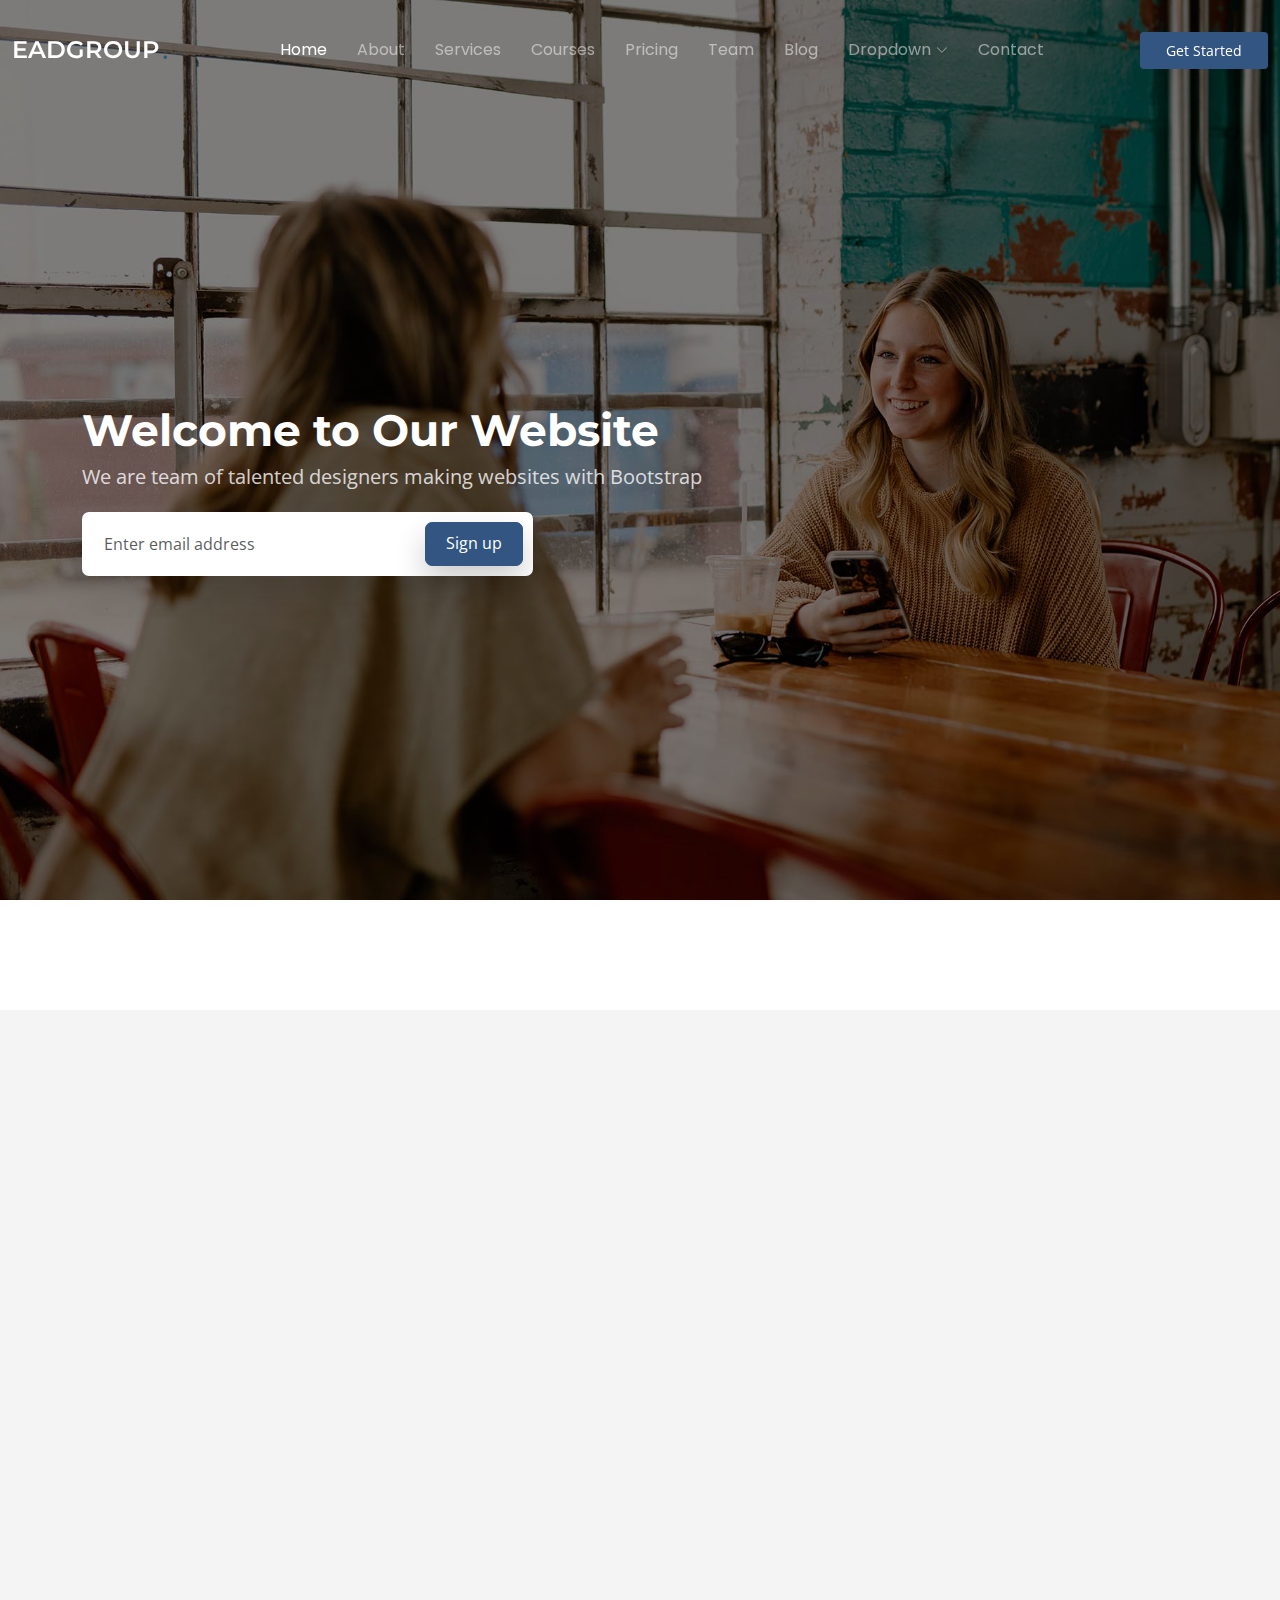
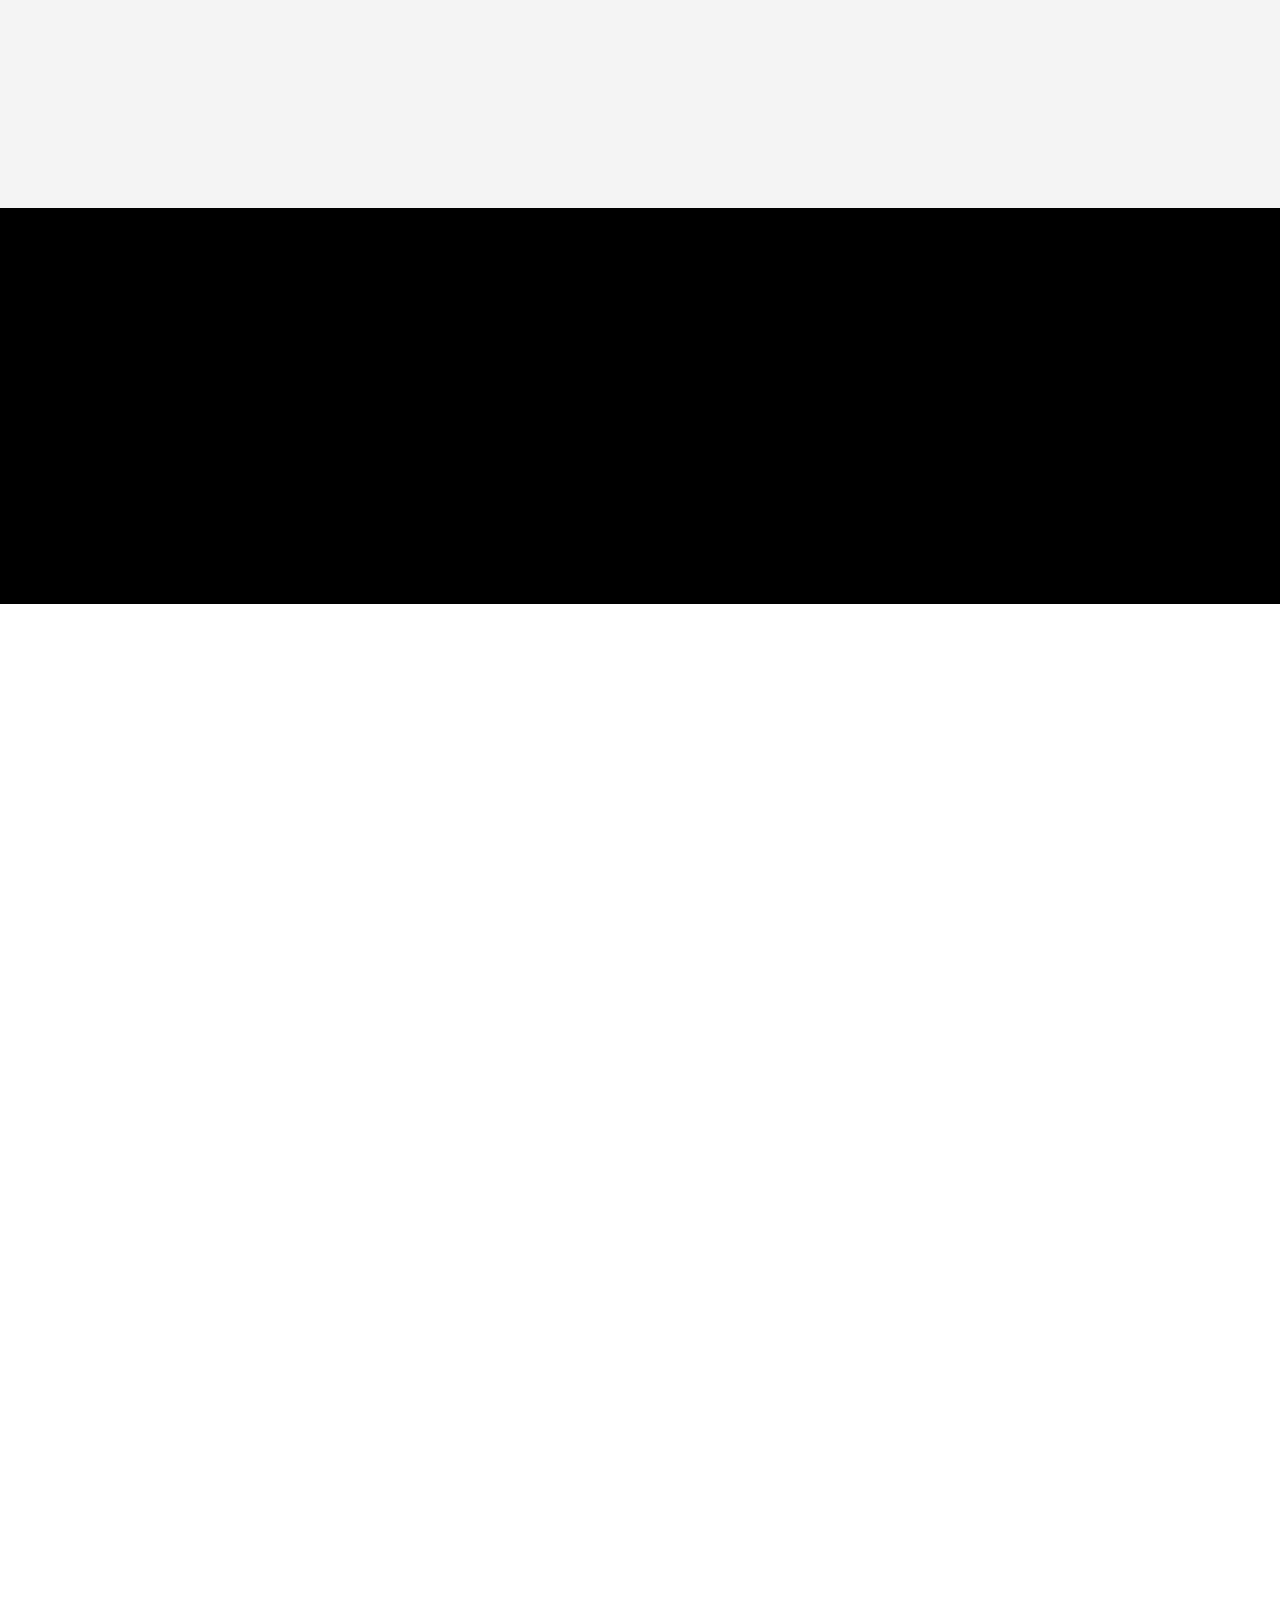
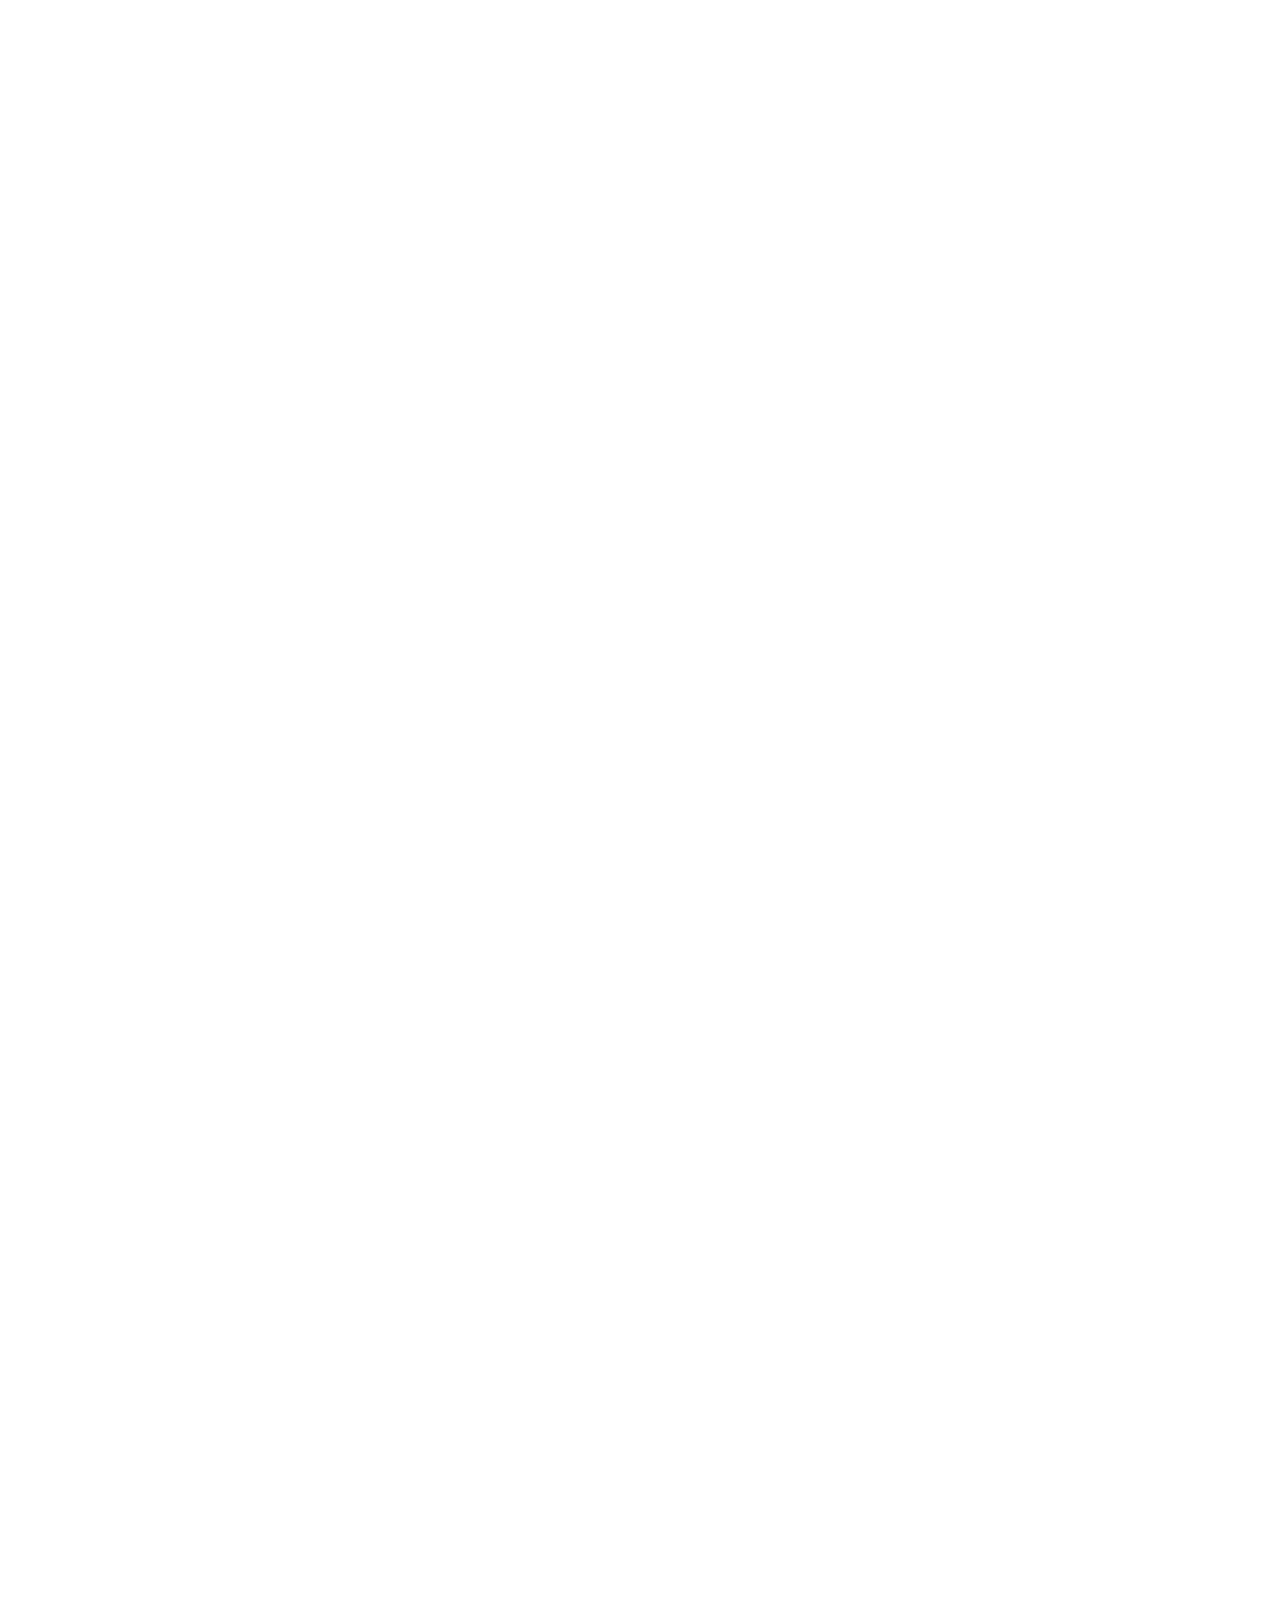
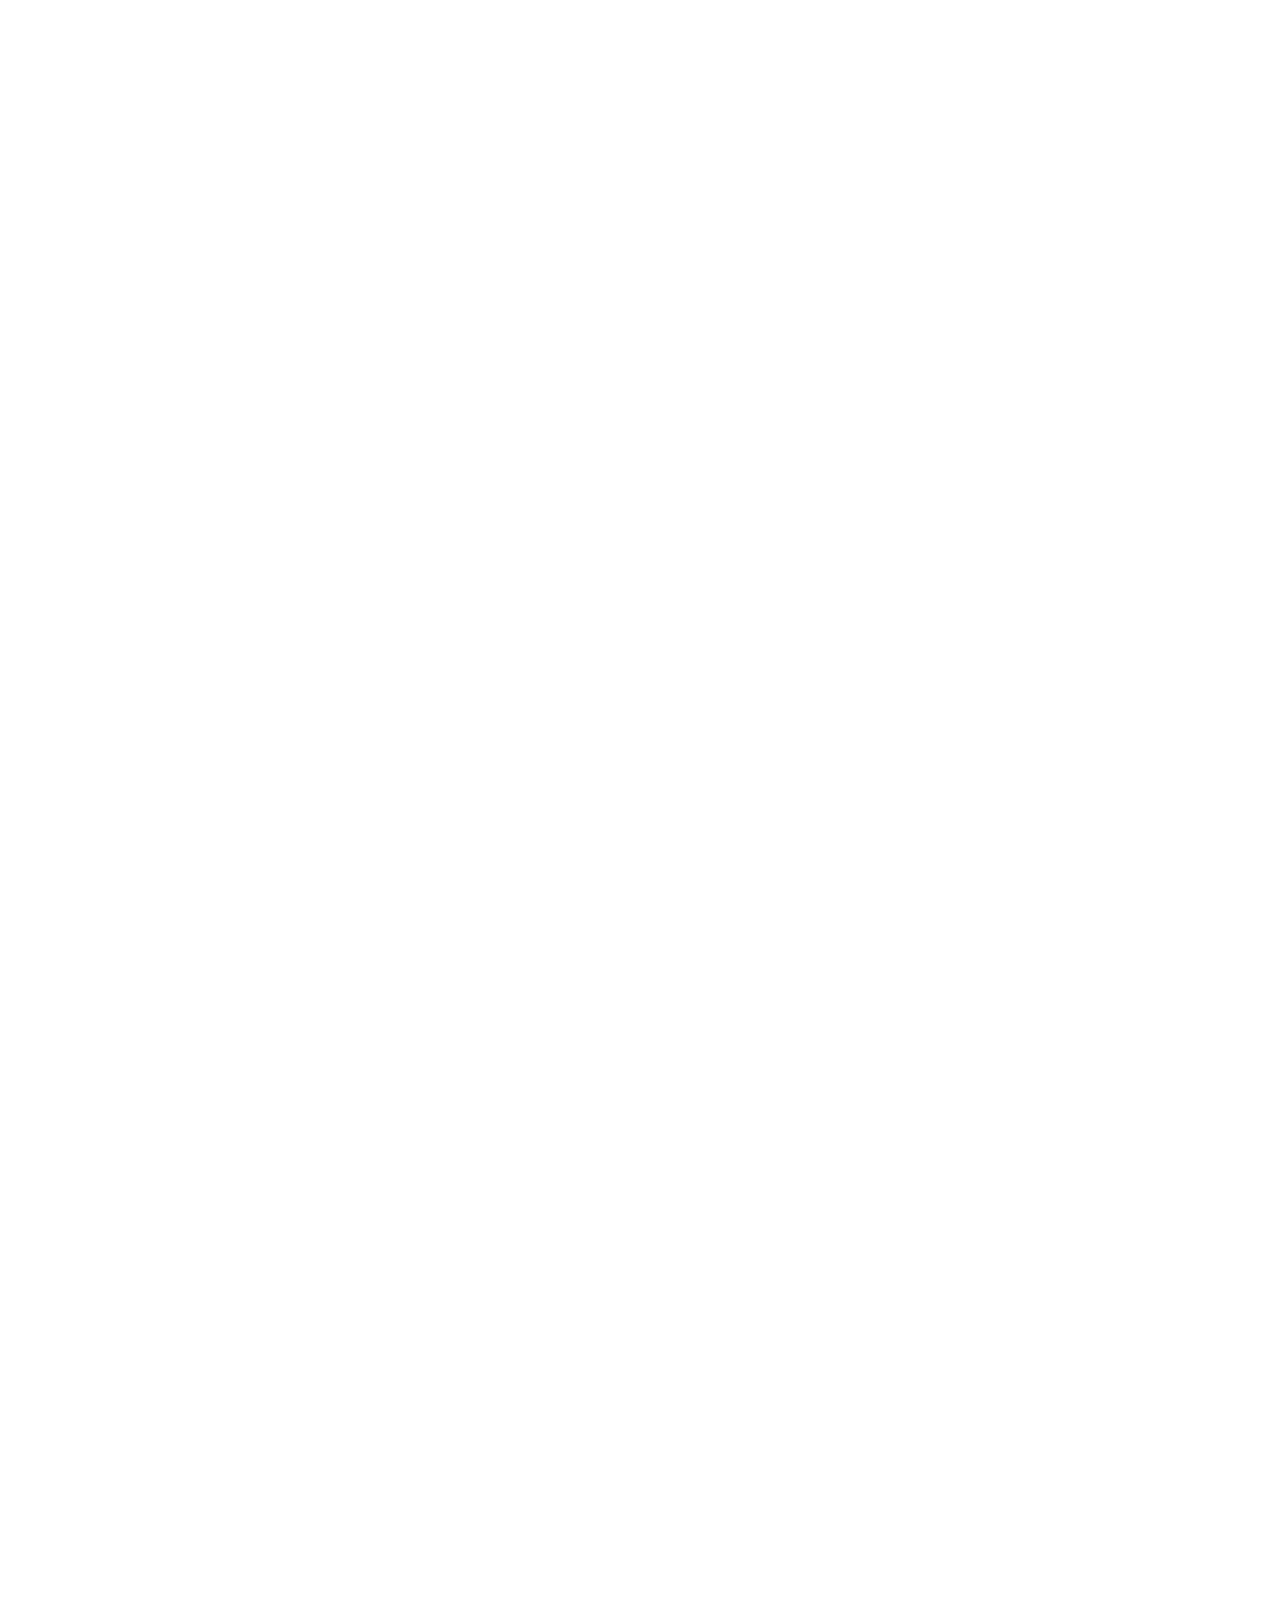
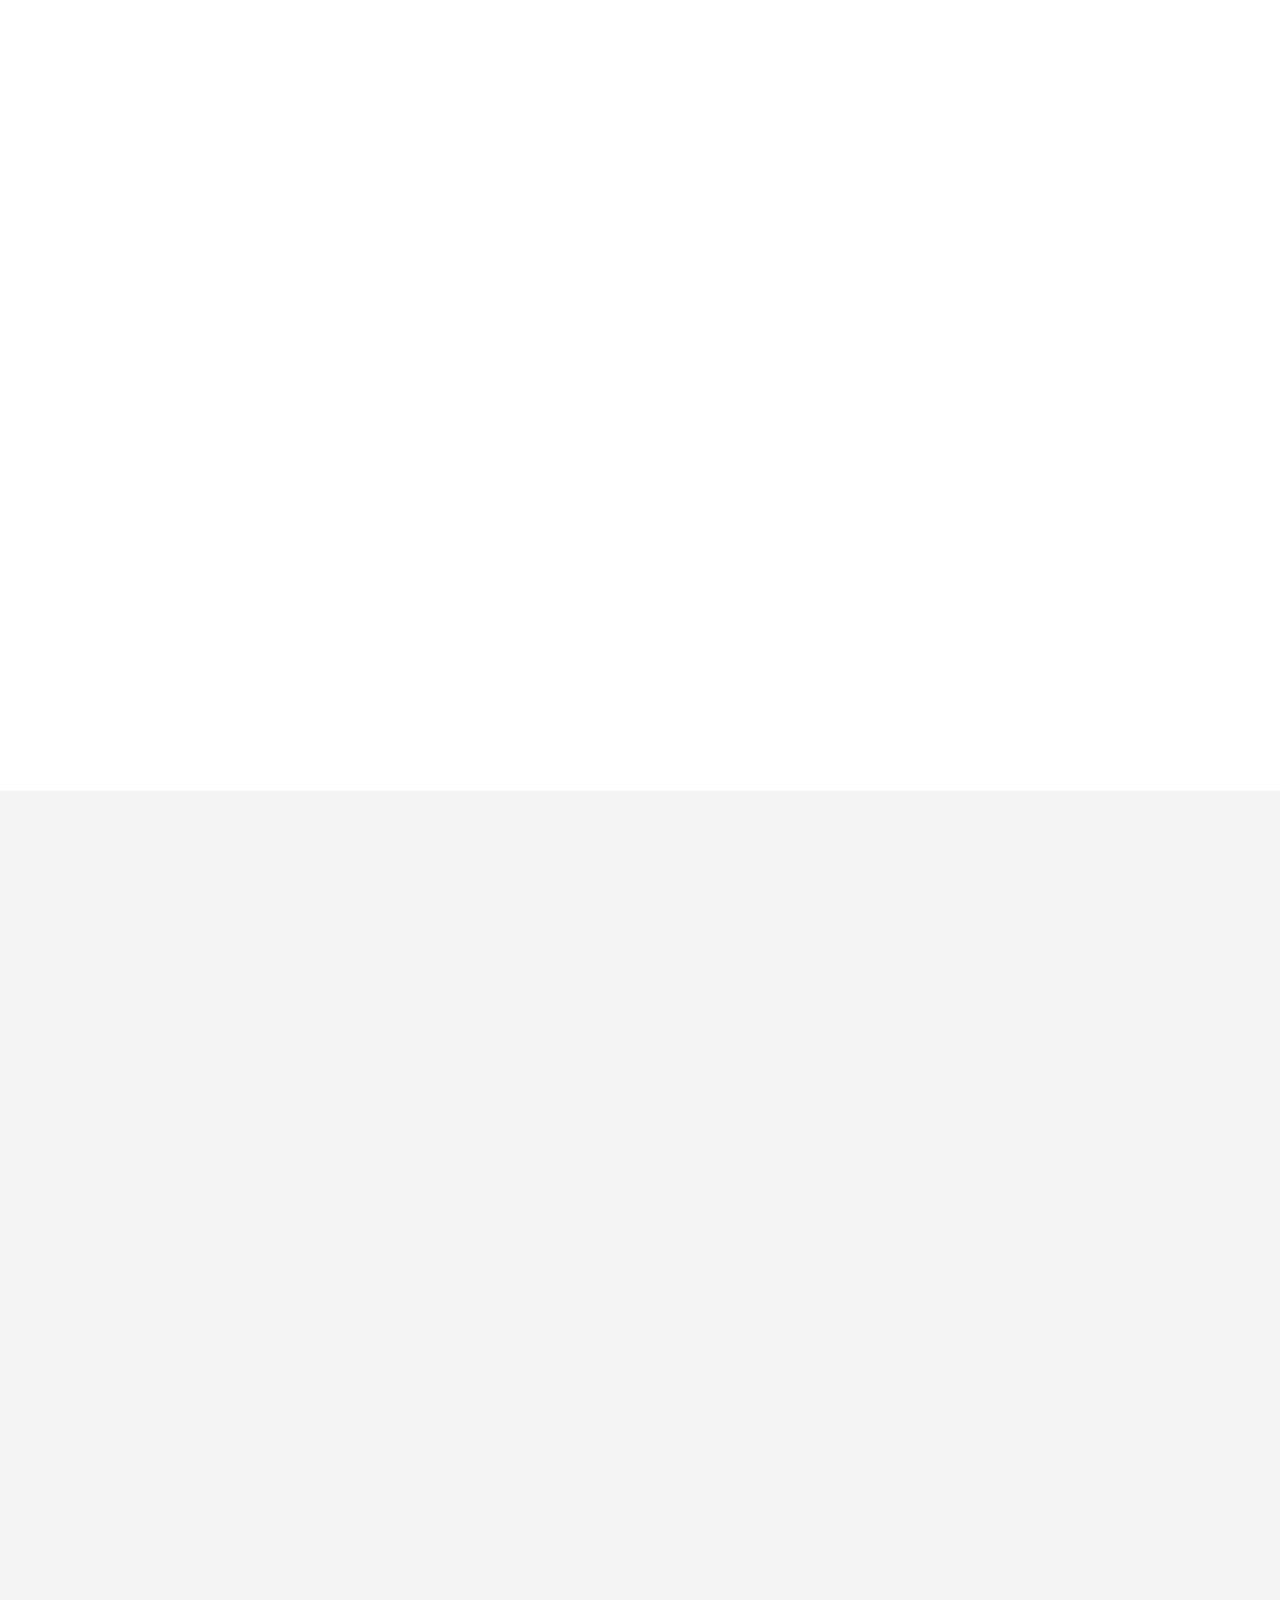
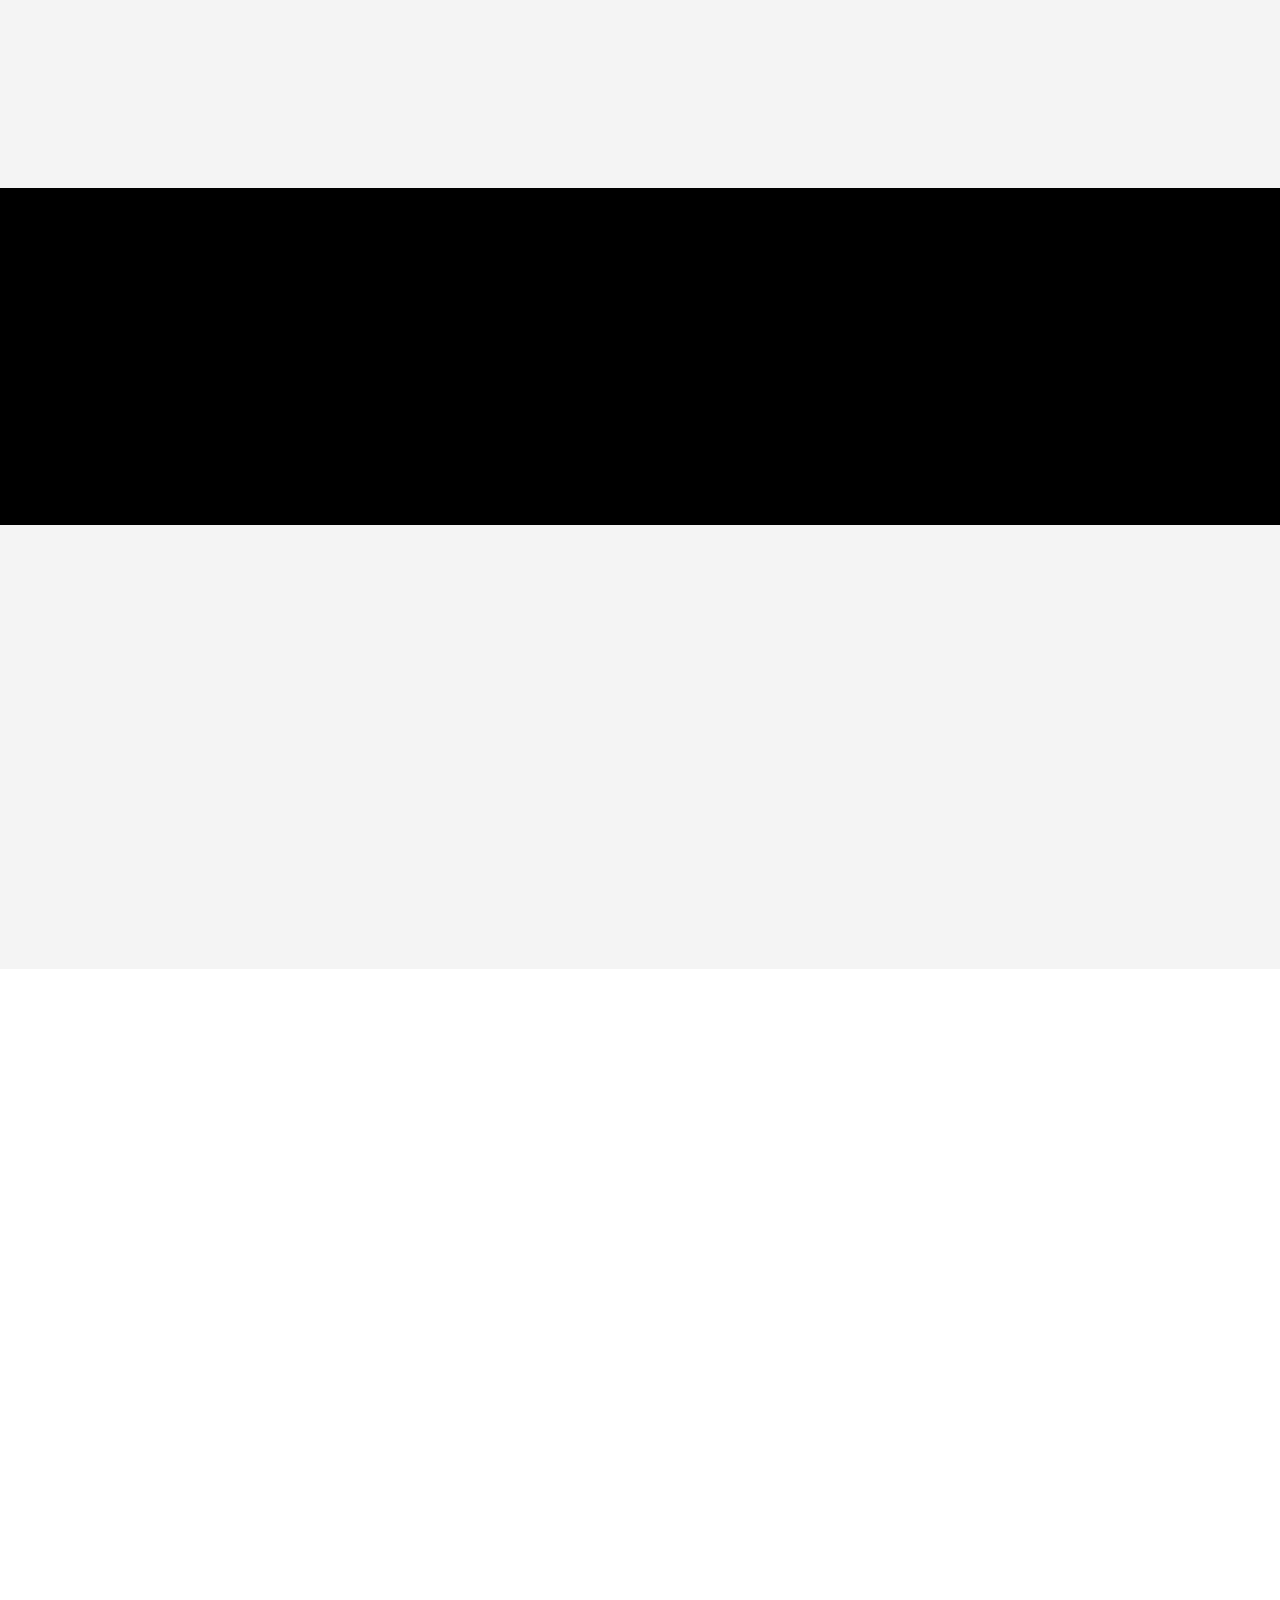
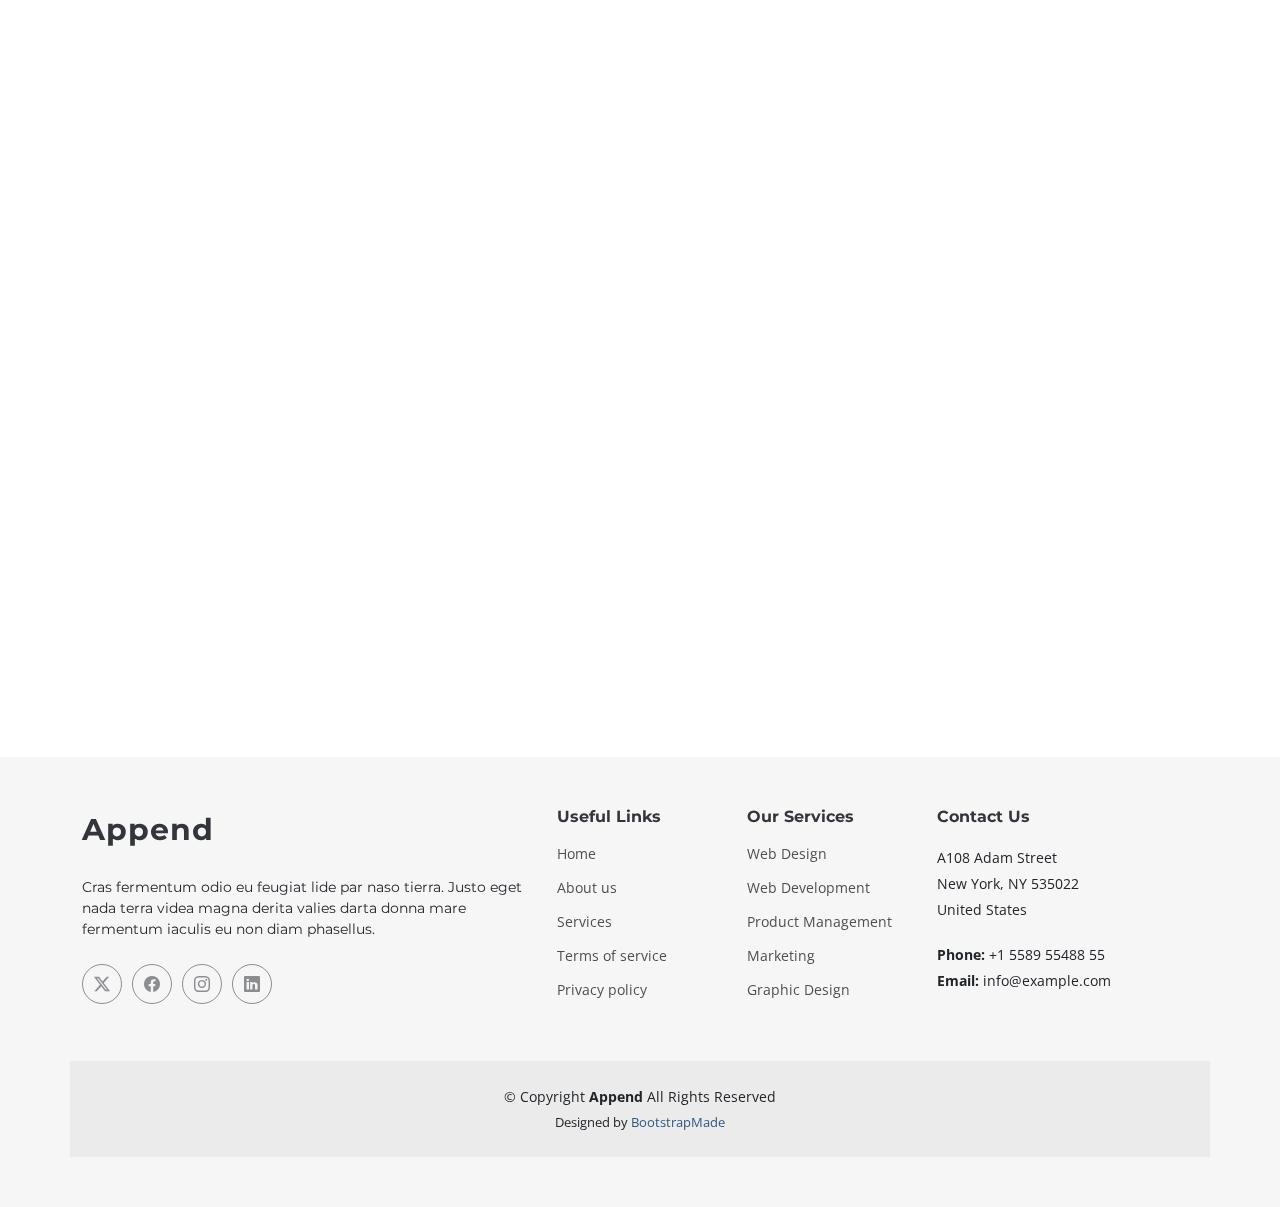
==== index.html @ b0d9e705 "update" ====
<!DOCTYPE html>
<html lang="en">

<head>
  <meta charset="utf-8">
  <meta content="width=device-width, initial-scale=1.0" name="viewport">
  <title>Home | EAD EDUCATIONAL GROUP</title>
  <meta content="" name="description">
  <meta content="" name="keywords">

  <!-- Favicons -->
  <link href="assets/img/favicon.png" rel="icon">
  <link href="assets/img/apple-touch-icon.png" rel="apple-touch-icon">

  <!-- Fonts -->
  <link href="https://fonts.googleapis.com" rel="preconnect">
  <link href="https://fonts.gstatic.com" rel="preconnect" crossorigin>
  <link
    href="https://fonts.googleapis.com/css2?family=Open+Sans:ital,wght@0,300;0,400;0,500;0,600;0,700;0,800;1,300;1,400;1,500;1,600;1,700;1,800&family=Montserrat:ital,wght@0,100;0,200;0,300;0,400;0,500;0,600;0,700;0,800;0,900;1,100;1,200;1,300;1,400;1,500;1,600;1,700;1,800;1,900&family=Poppins:ital,wght@0,100;0,200;0,300;0,400;0,500;0,600;0,700;0,800;0,900;1,100;1,200;1,300;1,400;1,500;1,600;1,700;1,800;1,900&display=swap"
    rel="stylesheet">

  <!-- Vendor CSS Files -->
  <link href="assets/vendor/bootstrap/css/bootstrap.min.css" rel="stylesheet">
  <link href="assets/vendor/bootstrap-icons/bootstrap-icons.css" rel="stylesheet">
  <link href="assets/vendor/aos/aos.css" rel="stylesheet">
  <link href="assets/vendor/glightbox/css/glightbox.min.css" rel="stylesheet">
  <link href="assets/vendor/swiper/swiper-bundle.min.css" rel="stylesheet">

  <!-- Main CSS File -->
  <link href="assets/css/main.css" rel="stylesheet">


</head>

<body class="index-page">

  <header id="header" class="header d-flex align-items-center fixed-top">
    <div class="container-xxl position-relative d-flex align-items-center justify-content-between">

      <a href="index.html" class="logo d-flex align-items-center me-auto me-xl-0">
        <!-- Uncomment the line below if you also wish to use an image logo -->
        <!-- <img src="assets/img/logo.png" alt=""> -->
        <h1 class="sitename">EADGROUP</h1><span>.</span>
      </a>

      <nav id="navmenu" class="navmenu">
        <ul>
          <li><a href="index.html#hero" class="active">Home</a></li>
          <li><a href="index.html#about">About</a></li>
          <li><a href="index.html#services">Services</a></li>
          <li><a href="index.html#portfolio">Courses</a></li>
          <li><a href="index.html#pricing">Pricing</a></li>
          <li><a href="index.html#team">Team</a></li>
          <li><a href="blog.html">Blog</a></li>
          <li class="dropdown"><a href="#"><span>Dropdown</span> <i class="bi bi-chevron-down toggle-dropdown"></i></a>
            <ul>
              <li><a href="#">Dropdown 1</a></li>
              <li class="dropdown"><a href="#"><span>Deep Dropdown</span> <i
                    class="bi bi-chevron-down toggle-dropdown"></i></a>
                <ul>
                  <li><a href="#">Deep Dropdown 1</a></li>
                  <li><a href="#">Deep Dropdown 2</a></li>
                  <li><a href="#">Deep Dropdown 3</a></li>
                  <li><a href="#">Deep Dropdown 4</a></li>
                  <li><a href="#">Deep Dropdown 5</a></li>
                </ul>
              </li>
              <li><a href="#">Dropdown 2</a></li>
              <li><a href="#">Dropdown 3</a></li>
              <li><a href="#">Dropdown 4</a></li>
            </ul>
          </li>
          <li><a href="index.html#contact">Contact</a></li>
        </ul>
        <i class="mobile-nav-toggle d-xl-none bi bi-list"></i>
      </nav>

      <a class="btn-getstarted" href="index.html#about">Get Started</a>

    </div>
  </header>

  <main class="main">

    <!-- Hero Section -->
    <section id="hero" class="hero section">

      <img src="assets/img/hero-bg.jpg" alt="" data-aos="fade-in">

      <div class="container">
        <div class="row">
          <div class="col-lg-10">
            <h2 data-aos="fade-up" data-aos-delay="100">Welcome to Our Website</h2>
            <p data-aos="fade-up" data-aos-delay="200">We are team of talented designers making websites with Bootstrap
            </p>
          </div>
          <div class="col-lg-5">
            <form action="#" class="sign-up-form d-flex" data-aos="fade-up" data-aos-delay="300">
              <input type="text" class="form-control" placeholder="Enter email address">
              <input type="submit" class="btn btn-primary" value="Sign up">
            </form>
          </div>
        </div>
      </div>

    </section><!-- /Hero Section -->

    <!-- Clients Section -->
    <section id="clients" class="clients section">

      <div class="container" data-aos="fade-up">

        <div class="row gy-4">

          <div class="col-xl-2 col-md-3 col-6 client-logo">
            <img src="assets/img/clients/client-1.png" class="img-fluid" alt="">
          </div><!-- End Client Item -->

          <div class="col-xl-2 col-md-3 col-6 client-logo">
            <img src="assets/img/clients/client-2.png" class="img-fluid" alt="">
          </div><!-- End Client Item -->

          <div class="col-xl-2 col-md-3 col-6 client-logo">
            <img src="assets/img/clients/client-3.png" class="img-fluid" alt="">
          </div><!-- End Client Item -->

          <div class="col-xl-2 col-md-3 col-6 client-logo">
            <img src="assets/img/clients/client-4.png" class="img-fluid" alt="">
          </div><!-- End Client Item -->

          <div class="col-xl-2 col-md-3 col-6 client-logo">
            <img src="assets/img/clients/client-5.png" class="img-fluid" alt="">
          </div><!-- End Client Item -->

          <div class="col-xl-2 col-md-3 col-6 client-logo">
            <img src="assets/img/clients/client-6.png" class="img-fluid" alt="">
          </div><!-- End Client Item -->

        </div>

      </div>

    </section><!-- /Clients Section -->

    <!-- About Section -->
    <section id="about" class="about section">

      <div class="container" data-aos="fade-up" data-aos-delay="100">
        <div class="row align-items-xl-center gy-5">

          <div class="col-xl-5 content">
            <h3>About Us</h3>
            <h2>Ducimus rerum libero reprehenderit cumque</h2>
            <p>Ipsa sint sit. Quis ducimus tempore dolores impedit et dolor cumque alias maxime. Enim reiciendis minus
              et rerum hic non. Dicta quas cum quia maiores iure. Quidem nulla qui assumenda incidunt voluptatem tempora
              deleniti soluta.</p>
            <a href="#" class="read-more"><span>Read More</span><i class="bi bi-arrow-right"></i></a>
          </div>

          <div class="col-xl-7">
            <div class="row gy-4 icon-boxes">

              <div class="col-md-6" data-aos="fade-up" data-aos-delay="200">
                <div class="icon-box">
                  <i class="bi bi-buildings"></i>
                  <h3>Eius provident</h3>
                  <p>Magni repellendus vel ullam hic officia accusantium ipsa dolor omnis dolor voluptatem</p>
                </div>
              </div> <!-- End Icon Box -->

              <div class="col-md-6" data-aos="fade-up" data-aos-delay="300">
                <div class="icon-box">
                  <i class="bi bi-clipboard-pulse"></i>
                  <h3>Rerum aperiam</h3>
                  <p>Autem saepe animi et aut aspernatur culpa facere. Rerum saepe rerum voluptates quia</p>
                </div>
              </div> <!-- End Icon Box -->

              <div class="col-md-6" data-aos="fade-up" data-aos-delay="400">
                <div class="icon-box">
                  <i class="bi bi-command"></i>
                  <h3>Veniam omnis</h3>
                  <p>Omnis perferendis molestias culpa sed. Recusandae quas possimus. Quod consequatur corrupti</p>
                </div>
              </div> <!-- End Icon Box -->

              <div class="col-md-6" data-aos="fade-up" data-aos-delay="500">
                <div class="icon-box">
                  <i class="bi bi-graph-up-arrow"></i>
                  <h3>Delares sapiente</h3>
                  <p>Sint et dolor voluptas minus possimus nostrum. Reiciendis commodi eligendi omnis quideme lorenda
                  </p>
                </div>
              </div> <!-- End Icon Box -->

            </div>
          </div>

        </div>
      </div>

    </section><!-- /About Section -->

    <!-- Stats Section -->
    <section id="stats" class="stats section">

      <img src="assets/img/stats-bg.jpg" alt="" data-aos="fade-in">

      <div class="container position-relative" data-aos="fade-up" data-aos-delay="100">

        <div class="row gy-4">

          <div class="col-lg-3 col-md-6">
            <div class="stats-item text-center w-100 h-100">
              <span data-purecounter-start="0" data-purecounter-end="232" data-purecounter-duration="1"
                class="purecounter"></span>
              <p>Clients</p>
            </div>
          </div><!-- End Stats Item -->

          <div class="col-lg-3 col-md-6">
            <div class="stats-item text-center w-100 h-100">
              <span data-purecounter-start="0" data-purecounter-end="521" data-purecounter-duration="1"
                class="purecounter"></span>
              <p>Projects</p>
            </div>
          </div><!-- End Stats Item -->

          <div class="col-lg-3 col-md-6">
            <div class="stats-item text-center w-100 h-100">
              <span data-purecounter-start="0" data-purecounter-end="1453" data-purecounter-duration="1"
                class="purecounter"></span>
              <p>Hours Of Support</p>
            </div>
          </div><!-- End Stats Item -->

          <div class="col-lg-3 col-md-6">
            <div class="stats-item text-center w-100 h-100">
              <span data-purecounter-start="0" data-purecounter-end="32" data-purecounter-duration="1"
                class="purecounter"></span>
              <p>Workers</p>
            </div>
          </div><!-- End Stats Item -->

        </div>

      </div>

    </section><!-- /Stats Section -->

    <!-- Services Section -->
    <section id="services" class="services section">

      <!-- Section Title -->
      <div class="container section-title" data-aos="fade-up">
        <h2>Services</h2>
        <p>Necessitatibus eius consequatur ex aliquid fuga eum quidem sint consectetur velit</p>
      </div><!-- End Section Title -->

      <div class="container">

        <div class="row gy-4">

          <div class="col-lg-6 " data-aos="fade-up" data-aos-delay="100">
            <div class="service-item d-flex">
              <div class="icon flex-shrink-0"><i class="bi bi-briefcase"></i></div>
              <div>
                <h4 class="title"><a href="services-details.html" class="stretched-link">Lorem Ipsum</a></h4>
                <p class="description">Voluptatum deleniti atque corrupti quos dolores et quas molestias excepturi sint
                  occaecati cupiditate non provident</p>
              </div>
            </div>
          </div>
          <!-- End Service Item -->

          <div class="col-lg-6 " data-aos="fade-up" data-aos-delay="200">
            <div class="service-item d-flex">
              <div class="icon flex-shrink-0"><i class="bi bi-card-checklist"></i></div>
              <div>
                <h4 class="title"><a href="services-details.html" class="stretched-link">Dolor Sitema</a></h4>
                <p class="description">Minim veniam, quis nostrud exercitation ullamco laboris nisi ut aliquip ex ea
                  commodo consequat tarad limino ata</p>
              </div>
            </div>
          </div><!-- End Service Item -->

          <div class="col-lg-6 " data-aos="fade-up" data-aos-delay="300">
            <div class="service-item d-flex">
              <div class="icon flex-shrink-0"><i class="bi bi-bar-chart"></i></div>
              <div>
                <h4 class="title"><a href="services-details.html" class="stretched-link">Sed ut perspiciatis</a></h4>
                <p class="description">Duis aute irure dolor in reprehenderit in voluptate velit esse cillum dolore eu
                  fugiat nulla pariatur</p>
              </div>
            </div>
          </div><!-- End Service Item -->

          <div class="col-lg-6 " data-aos="fade-up" data-aos-delay="400">
            <div class="service-item d-flex">
              <div class="icon flex-shrink-0"><i class="bi bi-binoculars"></i></div>
              <div>
                <h4 class="title"><a href="services-details.html" class="stretched-link">Magni Dolores</a></h4>
                <p class="description">Excepteur sint occaecat cupidatat non proident, sunt in culpa qui officia
                  deserunt mollit anim id est laborum</p>
              </div>
            </div>
          </div><!-- End Service Item -->

          <div class="col-lg-6 " data-aos="fade-up" data-aos-delay="500">
            <div class="service-item d-flex">
              <div class="icon flex-shrink-0"><i class="bi bi-brightness-high"></i></div>
              <div>
                <h4 class="title"><a href="services-details.html" class="stretched-link">Nemo Enim</a></h4>
                <p class="description">At vero eos et accusamus et iusto odio dignissimos ducimus qui blanditiis
                  praesentium voluptatum deleniti atque</p>
              </div>
            </div>
          </div><!-- End Service Item -->

          <div class="col-lg-6 " data-aos="fade-up" data-aos-delay="600">
            <div class="service-item d-flex">
              <div class="icon flex-shrink-0"><i class="bi bi-calendar4-week"></i></div>
              <div>
                <h4 class="title"><a href="services-details.html" class="stretched-link">Eiusmod Tempor</a></h4>
                <p class="description">Et harum quidem rerum facilis est et expedita distinctio. Nam libero tempore, cum
                  soluta nobis est eligendi</p>
              </div>
            </div>
          </div><!-- End Service Item -->

        </div>

      </div>

    </section><!-- /Services Section -->

    <!-- Features Section -->
    <section id="features" class="features section">

      <!-- Section Title -->
      <div class="container section-title" data-aos="fade-up">
        <h2>Features</h2>
        <p>Necessitatibus eius consequatur ex aliquid fuga eum quidem sint consectetur velit</p>
      </div><!-- End Section Title -->

      <div class="container">

        <div class="row gy-4 align-items-center features-item">
          <div class="col-lg-5 order-2 order-lg-1" data-aos="fade-up" data-aos-delay="200">
            <h3>Corporis temporibus maiores provident</h3>
            <p>
              Ullamco laboris nisi ut aliquip ex ea commodo consequat. Duis aute irure dolor in reprehenderit in
              voluptate
              velit esse cillum dolore eu fugiat nulla pariatur. Excepteur sint occaecat cupidatat non proident.
            </p>
            <a href="#" class="btn btn-get-started">Get Started</a>
          </div>
          <div class="col-lg-7 order-1 order-lg-2 d-flex align-items-center" data-aos="zoom-out" data-aos-delay="100">
            <div class="image-stack">
              <img src="assets/img/features-light-1.jpg" alt="" class="stack-front">
              <img src="assets/img/features-light-2.jpg" alt="" class="stack-back">
            </div>
          </div>
        </div><!-- Features Item -->

        <div class="row gy-4 align-items-stretch justify-content-between features-item ">
          <div class="col-lg-6 d-flex align-items-center features-img-bg" data-aos="zoom-out">
            <img src="assets/img/features-light-3.jpg" class="img-fluid" alt="">
          </div>
          <div class="col-lg-5 d-flex justify-content-center flex-column" data-aos="fade-up">
            <h3>Sunt consequatur ad ut est nulla</h3>
            <p>Cupiditate placeat cupiditate placeat est ipsam culpa. Delectus quia minima quod. Sunt saepe odit aut
              quia voluptatem hic voluptas dolor doloremque.</p>
            <ul>
              <li><i class="bi bi-check"></i> <span>Ullamco laboris nisi ut aliquip ex ea commodo consequat.</span></li>
              <li><i class="bi bi-check"></i><span> Duis aute irure dolor in reprehenderit in voluptate velit.</span>
              </li>
              <li><i class="bi bi-check"></i> <span>Facilis ut et voluptatem aperiam. Autem soluta ad fugiat</span>.
              </li>
            </ul>
            <a href="#" class="btn btn-get-started align-self-start">Get Started</a>
          </div>
        </div><!-- Features Item -->

      </div>

    </section><!-- /Features Section -->

    <!-- Portfolio Section -->
    <section id="portfolio" class="portfolio section">

      <!-- Section Title -->
      <div class="container section-title" data-aos="fade-up">
        <h2>Portfolio</h2>
        <p>Necessitatibus eius consequatur ex aliquid fuga eum quidem sint consectetur velit</p>
      </div><!-- End Section Title -->

      <div class="container">

        <div class="isotope-layout" data-default-filter="*" data-layout="masonry" data-sort="original-order">

          <ul class="portfolio-filters isotope-filters" data-aos="fade-up" data-aos-delay="100">
            <li data-filter="*" class="filter-active">All</li>
            <li data-filter=".filter-app">App</li>
            <li data-filter=".filter-product">Card</li>
            <li data-filter=".filter-branding">Web</li>
          </ul><!-- End Portfolio Filters -->

          <div class="row gy-4 isotope-container" data-aos="fade-up" data-aos-delay="200">

            <div class="col-lg-4 col-md-6 portfolio-item isotope-item filter-app">
              <img src="assets/img/masonry-portfolio/masonry-portfolio-1.jpg" class="img-fluid" alt="">
              <div class="portfolio-info">
                <h4>App 1</h4>
                <p>Lorem ipsum, dolor sit</p>
                <a href="assets/img/masonry-portfolio/masonry-portfolio-1.jpg" title="App 1"
                  data-gallery="portfolio-gallery-app" class="glightbox preview-link"><i class="bi bi-zoom-in"></i></a>
                <a href="portfolio-details.html" title="More Details" class="details-link"><i
                    class="bi bi-link-45deg"></i></a>
              </div>
            </div><!-- End Portfolio Item -->

            <div class="col-lg-4 col-md-6 portfolio-item isotope-item filter-product">
              <img src="assets/img/masonry-portfolio/masonry-portfolio-2.jpg" class="img-fluid" alt="">
              <div class="portfolio-info">
                <h4>Product 1</h4>
                <p>Lorem ipsum, dolor sit</p>
                <a href="assets/img/masonry-portfolio/masonry-portfolio-2.jpg" title="Product 1"
                  data-gallery="portfolio-gallery-product" class="glightbox preview-link"><i
                    class="bi bi-zoom-in"></i></a>
                <a href="portfolio-details.html" title="More Details" class="details-link"><i
                    class="bi bi-link-45deg"></i></a>
              </div>
            </div><!-- End Portfolio Item -->

            <div class="col-lg-4 col-md-6 portfolio-item isotope-item filter-branding">
              <img src="assets/img/masonry-portfolio/masonry-portfolio-3.jpg" class="img-fluid" alt="">
              <div class="portfolio-info">
                <h4>Branding 1</h4>
                <p>Lorem ipsum, dolor sit</p>
                <a href="assets/img/masonry-portfolio/masonry-portfolio-3.jpg" title="Branding 1"
                  data-gallery="portfolio-gallery-branding" class="glightbox preview-link"><i
                    class="bi bi-zoom-in"></i></a>
                <a href="portfolio-details.html" title="More Details" class="details-link"><i
                    class="bi bi-link-45deg"></i></a>
              </div>
            </div><!-- End Portfolio Item -->

            <div class="col-lg-4 col-md-6 portfolio-item isotope-item filter-app">
              <img src="assets/img/masonry-portfolio/masonry-portfolio-4.jpg" class="img-fluid" alt="">
              <div class="portfolio-info">
                <h4>App 2</h4>
                <p>Lorem ipsum, dolor sit</p>
                <a href="assets/img/masonry-portfolio/masonry-portfolio-4.jpg" title="App 2"
                  data-gallery="portfolio-gallery-app" class="glightbox preview-link"><i class="bi bi-zoom-in"></i></a>
                <a href="portfolio-details.html" title="More Details" class="details-link"><i
                    class="bi bi-link-45deg"></i></a>
              </div>
            </div><!-- End Portfolio Item -->

            <div class="col-lg-4 col-md-6 portfolio-item isotope-item filter-product">
              <img src="assets/img/masonry-portfolio/masonry-portfolio-5.jpg" class="img-fluid" alt="">
              <div class="portfolio-info">
                <h4>Product 2</h4>
                <p>Lorem ipsum, dolor sit</p>
                <a href="assets/img/masonry-portfolio/masonry-portfolio-5.jpg" title="Product 2"
                  data-gallery="portfolio-gallery-product" class="glightbox preview-link"><i
                    class="bi bi-zoom-in"></i></a>
                <a href="portfolio-details.html" title="More Details" class="details-link"><i
                    class="bi bi-link-45deg"></i></a>
              </div>
            </div><!-- End Portfolio Item -->

            <div class="col-lg-4 col-md-6 portfolio-item isotope-item filter-branding">
              <img src="assets/img/masonry-portfolio/masonry-portfolio-6.jpg" class="img-fluid" alt="">
              <div class="portfolio-info">
                <h4>Branding 2</h4>
                <p>Lorem ipsum, dolor sit</p>
                <a href="assets/img/masonry-portfolio/masonry-portfolio-6.jpg" title="Branding 2"
                  data-gallery="portfolio-gallery-branding" class="glightbox preview-link"><i
                    class="bi bi-zoom-in"></i></a>
                <a href="portfolio-details.html" title="More Details" class="details-link"><i
                    class="bi bi-link-45deg"></i></a>
              </div>
            </div><!-- End Portfolio Item -->

            <div class="col-lg-4 col-md-6 portfolio-item isotope-item filter-app">
              <img src="assets/img/masonry-portfolio/masonry-portfolio-7.jpg" class="img-fluid" alt="">
              <div class="portfolio-info">
                <h4>App 3</h4>
                <p>Lorem ipsum, dolor sit</p>
                <a href="assets/img/masonry-portfolio/masonry-portfolio-7.jpg" title="App 3"
                  data-gallery="portfolio-gallery-app" class="glightbox preview-link"><i class="bi bi-zoom-in"></i></a>
                <a href="portfolio-details.html" title="More Details" class="details-link"><i
                    class="bi bi-link-45deg"></i></a>
              </div>
            </div><!-- End Portfolio Item -->

            <div class="col-lg-4 col-md-6 portfolio-item isotope-item filter-product">
              <img src="assets/img/masonry-portfolio/masonry-portfolio-8.jpg" class="img-fluid" alt="">
              <div class="portfolio-info">
                <h4>Product 3</h4>
                <p>Lorem ipsum, dolor sit</p>
                <a href="assets/img/masonry-portfolio/masonry-portfolio-8.jpg" title="Product 3"
                  data-gallery="portfolio-gallery-product" class="glightbox preview-link"><i
                    class="bi bi-zoom-in"></i></a>
                <a href="portfolio-details.html" title="More Details" class="details-link"><i
                    class="bi bi-link-45deg"></i></a>
              </div>
            </div><!-- End Portfolio Item -->

            <div class="col-lg-4 col-md-6 portfolio-item isotope-item filter-branding">
              <img src="assets/img/masonry-portfolio/masonry-portfolio-9.jpg" class="img-fluid" alt="">
              <div class="portfolio-info">
                <h4>Branding 3</h4>
                <p>Lorem ipsum, dolor sit</p>
                <a href="assets/img/masonry-portfolio/masonry-portfolio-9.jpg" title="Branding 2"
                  data-gallery="portfolio-gallery-branding" class="glightbox preview-link"><i
                    class="bi bi-zoom-in"></i></a>
                <a href="portfolio-details.html" title="More Details" class="details-link"><i
                    class="bi bi-link-45deg"></i></a>
              </div>
            </div><!-- End Portfolio Item -->

          </div><!-- End Portfolio Container -->

        </div>

      </div>

    </section><!-- /Portfolio Section -->

    <!-- Pricing Section -->
    <section id="pricing" class="pricing section">

      <!-- Section Title -->
      <div class="container section-title" data-aos="fade-up">
        <h2>Pricing</h2>
        <p>Necessitatibus eius consequatur ex aliquid fuga eum quidem sint consectetur velit</p>
      </div><!-- End Section Title -->

      <div class="container" data-aos="zoom-in" data-aos-delay="100">

        <div class="row g-4">

          <div class="col-lg-4">
            <div class="pricing-item">
              <h3>Free Plan</h3>
              <div class="icon">
                <i class="bi bi-box"></i>
              </div>
              <h4><sup>$</sup>0<span> / month</span></h4>
              <ul>
                <li><i class="bi bi-check"></i> <span>Quam adipiscing vitae proin</span></li>
                <li><i class="bi bi-check"></i> <span>Nec feugiat nisl pretium</span></li>
                <li><i class="bi bi-check"></i> <span>Nulla at volutpat diam uteera</span></li>
                <li class="na"><i class="bi bi-x"></i> <span>Pharetra massa massa ultricies</span></li>
                <li class="na"><i class="bi bi-x"></i> <span>Massa ultricies mi quis hendrerit</span></li>
              </ul>
              <div class="text-center"><a href="#" class="buy-btn">Buy Now</a></div>
            </div>
          </div><!-- End Pricing Item -->

          <div class="col-lg-4">
            <div class="pricing-item featured">
              <h3>Business Plan</h3>
              <div class="icon">
                <i class="bi bi-rocket"></i>
              </div>

              <h4><sup>$</sup>29<span> / month</span></h4>
              <ul>
                <li><i class="bi bi-check"></i> <span>Quam adipiscing vitae proin</span></li>
                <li><i class="bi bi-check"></i> <span>Nec feugiat nisl pretium</span></li>
                <li><i class="bi bi-check"></i> <span>Nulla at volutpat diam uteera</span></li>
                <li><i class="bi bi-check"></i> <span>Pharetra massa massa ultricies</span></li>
                <li><i class="bi bi-check"></i> <span>Massa ultricies mi quis hendrerit</span></li>
              </ul>
              <div class="text-center"><a href="#" class="buy-btn">Buy Now</a></div>
            </div>
          </div><!-- End Pricing Item -->

          <div class="col-lg-4">
            <div class="pricing-item">
              <h3>Developer Plan</h3>
              <div class="icon">
                <i class="bi bi-send"></i>
              </div>
              <h4><sup>$</sup>49<span> / month</span></h4>
              <ul>
                <li><i class="bi bi-check"></i> <span>Quam adipiscing vitae proin</span></li>
                <li><i class="bi bi-check"></i> <span>Nec feugiat nisl pretium</span></li>
                <li><i class="bi bi-check"></i> <span>Nulla at volutpat diam uteera</span></li>
                <li><i class="bi bi-check"></i> <span>Pharetra massa massa ultricies</span></li>
                <li><i class="bi bi-check"></i> <span>Massa ultricies mi quis hendrerit</span></li>
              </ul>
              <div class="text-center"><a href="#" class="buy-btn">Buy Now</a></div>
            </div>
          </div><!-- End Pricing Item -->

        </div>

      </div>

    </section><!-- /Pricing Section -->

    <!-- Faq Section -->
    <section id="faq" class="faq section">

      <div class="container">

        <div class="row gy-4">

          <div class="col-lg-4" data-aos="fade-up" data-aos-delay="100">
            <div class="content px-xl-5">
              <h3><span>Frequently Asked </span><strong>Questions</strong></h3>
              <p>
                Lorem ipsum dolor sit amet, consectetur adipiscing elit, sed do eiusmod tempor incididunt ut labore et
                dolore magna aliqua. Duis aute irure dolor in reprehenderit
              </p>
            </div>
          </div>

          <div class="col-lg-8" data-aos="fade-up" data-aos-delay="200">

            <div class="faq-container">
              <div class="faq-item faq-active">
                <h3><span class="num">1.</span> <span>Non consectetur a erat nam at lectus urna duis?</span></h3>
                <div class="faq-content">
                  <p>Feugiat pretium nibh ipsum consequat. Tempus iaculis urna id volutpat lacus laoreet non curabitur
                    gravida. Venenatis lectus magna fringilla urna porttitor rhoncus dolor purus non.</p>
                </div>
                <i class="faq-toggle bi bi-chevron-right"></i>
              </div><!-- End Faq item-->

              <div class="faq-item">
                <h3><span class="num">2.</span> <span>Feugiat scelerisque varius morbi enim nunc faucibus a
                    pellentesque?</span></h3>
                <div class="faq-content">
                  <p>Dolor sit amet consectetur adipiscing elit pellentesque habitant morbi. Id interdum velit laoreet
                    id donec ultrices. Fringilla phasellus faucibus scelerisque eleifend donec pretium. Est pellentesque
                    elit ullamcorper dignissim. Mauris ultrices eros in cursus turpis massa tincidunt dui.</p>
                </div>
                <i class="faq-toggle bi bi-chevron-right"></i>
              </div><!-- End Faq item-->

              <div class="faq-item">
                <h3><span class="num">3.</span> <span>Dolor sit amet consectetur adipiscing elit pellentesque?</span>
                </h3>
                <div class="faq-content">
                  <p>Eleifend mi in nulla posuere sollicitudin aliquam ultrices sagittis orci. Faucibus pulvinar
                    elementum integer enim. Sem nulla pharetra diam sit amet nisl suscipit. Rutrum tellus pellentesque
                    eu tincidunt. Lectus urna duis convallis convallis tellus. Urna molestie at elementum eu facilisis
                    sed odio morbi quis</p>
                </div>
                <i class="faq-toggle bi bi-chevron-right"></i>
              </div><!-- End Faq item-->

              <div class="faq-item">
                <h3><span class="num">4.</span> <span>Ac odio tempor orci dapibus. Aliquam eleifend mi in nulla?</span>
                </h3>
                <div class="faq-content">
                  <p>Dolor sit amet consectetur adipiscing elit pellentesque habitant morbi. Id interdum velit laoreet
                    id donec ultrices. Fringilla phasellus faucibus scelerisque eleifend donec pretium. Est pellentesque
                    elit ullamcorper dignissim. Mauris ultrices eros in cursus turpis massa tincidunt dui.</p>
                </div>
                <i class="faq-toggle bi bi-chevron-right"></i>
              </div><!-- End Faq item-->

              <div class="faq-item">
                <h3><span class="num">5.</span> <span>Tempus quam pellentesque nec nam aliquam sem et tortor
                    consequat?</span></h3>
                <div class="faq-content">
                  <p>Molestie a iaculis at erat pellentesque adipiscing commodo. Dignissim suspendisse in est ante in.
                    Nunc vel risus commodo viverra maecenas accumsan. Sit amet nisl suscipit adipiscing bibendum est.
                    Purus gravida quis blandit turpis cursus in</p>
                </div>
                <i class="faq-toggle bi bi-chevron-right"></i>
              </div><!-- End Faq item-->

            </div>

          </div>
        </div>

      </div>

    </section><!-- /Faq Section -->

    <!-- Team Section -->
    <section id="team" class="team section">

      <!-- Section Title -->
      <div class="container section-title" data-aos="fade-up">
        <h2>Team</h2>
        <p>Necessitatibus eius consequatur ex aliquid fuga eum quidem sint consectetur velit</p>
      </div><!-- End Section Title -->

      <div class="container">

        <div class="row gy-5">

          <div class="col-lg-4 col-md-6 member" data-aos="fade-up" data-aos-delay="100">
            <div class="member-img">
              <img src="assets/img/team/team-1.jpg" class="img-fluid" alt="">
              <div class="social">
                <a href="#"><i class="bi bi-twitter-x"></i></a>
                <a href="#"><i class="bi bi-facebook"></i></a>
                <a href="#"><i class="bi bi-instagram"></i></a>
                <a href="#"><i class="bi bi-linkedin"></i></a>
              </div>
            </div>
            <div class="member-info text-center">
              <h4>Walter White</h4>
              <span>Chief Executive Officer</span>
              <p>Aliquam iure quaerat voluptatem praesentium possimus unde laudantium vel dolorum distinctio dire flow
              </p>
            </div>
          </div><!-- End Team Member -->

          <div class="col-lg-4 col-md-6 member" data-aos="fade-up" data-aos-delay="200">
            <div class="member-img">
              <img src="assets/img/team/team-2.jpg" class="img-fluid" alt="">
              <div class="social">
                <a href="#"><i class="bi bi-twitter-x"></i></a>
                <a href="#"><i class="bi bi-facebook"></i></a>
                <a href="#"><i class="bi bi-instagram"></i></a>
                <a href="#"><i class="bi bi-linkedin"></i></a>
              </div>
            </div>
            <div class="member-info text-center">
              <h4>Sarah Jhonson</h4>
              <span>Product Manager</span>
              <p>Labore ipsam sit consequatur exercitationem rerum laboriosam laudantium aut quod dolores exercitationem
                ut</p>
            </div>
          </div><!-- End Team Member -->

          <div class="col-lg-4 col-md-6 member" data-aos="fade-up" data-aos-delay="300">
            <div class="member-img">
              <img src="assets/img/team/team-3.jpg" class="img-fluid" alt="">
              <div class="social">
                <a href="#"><i class="bi bi-twitter-x"></i></a>
                <a href="#"><i class="bi bi-facebook"></i></a>
                <a href="#"><i class="bi bi-instagram"></i></a>
                <a href="#"><i class="bi bi-linkedin"></i></a>
              </div>
            </div>
            <div class="member-info text-center">
              <h4>William Anderson</h4>
              <span>CTO</span>
              <p>Illum minima ea autem doloremque ipsum quidem quas aspernatur modi ut praesentium vel tque sed facilis
                at qui</p>
            </div>
          </div><!-- End Team Member -->

          <div class="col-lg-4 col-md-6 member" data-aos="fade-up" data-aos-delay="400">
            <div class="member-img">
              <img src="assets/img/team/team-4.jpg" class="img-fluid" alt="">
              <div class="social">
                <a href="#"><i class="bi bi-twitter-x"></i></a>
                <a href="#"><i class="bi bi-facebook"></i></a>
                <a href="#"><i class="bi bi-instagram"></i></a>
                <a href="#"><i class="bi bi-linkedin"></i></a>
              </div>
            </div>
            <div class="member-info text-center">
              <h4>Amanda Jepson</h4>
              <span>Accountant</span>
              <p>Magni voluptatem accusamus assumenda cum nisi aut qui dolorem voluptate sed et veniam quasi quam
                consectetur</p>
            </div>
          </div><!-- End Team Member -->

          <div class="col-lg-4 col-md-6 member" data-aos="fade-up" data-aos-delay="500">
            <div class="member-img">
              <img src="assets/img/team/team-5.jpg" class="img-fluid" alt="">
              <div class="social">
                <a href="#"><i class="bi bi-twitter-x"></i></a>
                <a href="#"><i class="bi bi-facebook"></i></a>
                <a href="#"><i class="bi bi-instagram"></i></a>
                <a href="#"><i class="bi bi-linkedin"></i></a>
              </div>
            </div>
            <div class="member-info text-center">
              <h4>Brian Doe</h4>
              <span>Marketing</span>
              <p>Qui consequuntur quos accusamus magnam quo est molestiae eius laboriosam sunt doloribus quia impedit
                laborum velit</p>
            </div>
          </div><!-- End Team Member -->

          <div class="col-lg-4 col-md-6 member" data-aos="fade-up" data-aos-delay="600">
            <div class="member-img">
              <img src="assets/img/team/team-6.jpg" class="img-fluid" alt="">
              <div class="social">
                <a href="#"><i class="bi bi-twitter-x"></i></a>
                <a href="#"><i class="bi bi-facebook"></i></a>
                <a href="#"><i class="bi bi-instagram"></i></a>
                <a href="#"><i class="bi bi-linkedin"></i></a>
              </div>
            </div>
            <div class="member-info text-center">
              <h4>Josepha Palas</h4>
              <span>Operation</span>
              <p>Sint sint eveniet explicabo amet consequatur nesciunt error enim rerum earum et omnis fugit eligendi
                cupiditate vel</p>
            </div>
          </div><!-- End Team Member -->

        </div>

      </div>

    </section><!-- /Team Section -->

    <!-- Call To Action Section -->
    <section id="call-to-action" class="call-to-action section">

      <img src="assets/img/cta-bg.jpg" alt="">

      <div class="container">
        <div class="row justify-content-center" data-aos="zoom-in" data-aos-delay="100">
          <div class="col-xl-10">
            <div class="text-center">
              <h3>Call To Action</h3>
              <p>Duis aute irure dolor in reprehenderit in voluptate velit esse cillum dolore eu fugiat nulla pariatur.
                Excepteur sint occaecat cupidatat non proident, sunt in culpa qui officia deserunt mollit anim id est
                laborum.</p>
              <a class="cta-btn" href="#">Call To Action</a>
            </div>
          </div>
        </div>
      </div>

    </section><!-- /Call To Action Section -->

    <!-- Testimonials Section -->
    <section id="testimonials" class="testimonials section">

      <div class="container">

        <div class="row align-items-center">

          <div class="col-lg-5 info" data-aos="fade-up" data-aos-delay="100">
            <h3>Testimonials</h3>
            <p>
              Ullamco laboris nisi ut aliquip ex ea commodo consequat. Duis aute irure dolor in reprehenderit in
              voluptate
              velit esse cillum dolore eu fugiat nulla pariatur. Excepteur sint occaecat cupidatat non proident.
            </p>
          </div>

          <div class="col-lg-7" data-aos="fade-up" data-aos-delay="200">

            <div class="swiper init-swiper">
              <script type="application/json" class="swiper-config">
                {
                  "loop": true,
                  "speed": 600,
                  "autoplay": {
                    "delay": 5000
                  },
                  "slidesPerView": "auto",
                  "pagination": {
                    "el": ".swiper-pagination",
                    "type": "bullets",
                    "clickable": true
                  }
                }
              </script>
              <div class="swiper-wrapper">

                <div class="swiper-slide">
                  <div class="testimonial-item">
                    <div class="d-flex">
                      <img src="assets/img/testimonials/testimonials-1.jpg" class="testimonial-img flex-shrink-0"
                        alt="">
                      <div>
                        <h3>Saul Goodman</h3>
                        <h4>Ceo &amp; Founder</h4>
                        <div class="stars">
                          <i class="bi bi-star-fill"></i><i class="bi bi-star-fill"></i><i
                            class="bi bi-star-fill"></i><i class="bi bi-star-fill"></i><i class="bi bi-star-fill"></i>
                        </div>
                      </div>
                    </div>
                    <p>
                      <i class="bi bi-quote quote-icon-left"></i>
                      <span>Proin iaculis purus consequat sem cure digni ssim donec porttitora entum suscipit rhoncus.
                        Accusantium quam, ultricies eget id, aliquam eget nibh et. Maecen aliquam, risus at
                        semper.</span>
                      <i class="bi bi-quote quote-icon-right"></i>
                    </p>
                  </div>
                </div><!-- End testimonial item -->

                <div class="swiper-slide">
                  <div class="testimonial-item">
                    <div class="d-flex">
                      <img src="assets/img/testimonials/testimonials-2.jpg" class="testimonial-img flex-shrink-0"
                        alt="">
                      <div>
                        <h3>Sara Wilsson</h3>
                        <h4>Designer</h4>
                        <div class="stars">
                          <i class="bi bi-star-fill"></i><i class="bi bi-star-fill"></i><i
                            class="bi bi-star-fill"></i><i class="bi bi-star-fill"></i><i class="bi bi-star-fill"></i>
                        </div>
                      </div>
                    </div>
                    <p>
                      <i class="bi bi-quote quote-icon-left"></i>
                      <span>Export tempor illum tamen malis malis eram quae irure esse labore quem cillum quid cillum
                        eram malis quorum velit fore eram velit sunt aliqua noster fugiat irure amet legam anim
                        culpa.</span>
                      <i class="bi bi-quote quote-icon-right"></i>
                    </p>
                  </div>
                </div><!-- End testimonial item -->

                <div class="swiper-slide">
                  <div class="testimonial-item">
                    <div class="d-flex">
                      <img src="assets/img/testimonials/testimonials-3.jpg" class="testimonial-img flex-shrink-0"
                        alt="">
                      <div>
                        <h3>Jena Karlis</h3>
                        <h4>Store Owner</h4>
                        <div class="stars">
                          <i class="bi bi-star-fill"></i><i class="bi bi-star-fill"></i><i
                            class="bi bi-star-fill"></i><i class="bi bi-star-fill"></i><i class="bi bi-star-fill"></i>
                        </div>
                      </div>
                    </div>
                    <p>
                      <i class="bi bi-quote quote-icon-left"></i>
                      <span>Enim nisi quem export duis labore cillum quae magna enim sint quorum nulla quem veniam duis
                        minim tempor labore quem eram duis noster aute amet eram fore quis sint minim.</span>
                      <i class="bi bi-quote quote-icon-right"></i>
                    </p>
                  </div>
                </div><!-- End testimonial item -->

                <div class="swiper-slide">
                  <div class="testimonial-item">
                    <div class="d-flex">
                      <img src="assets/img/testimonials/testimonials-4.jpg" class="testimonial-img flex-shrink-0"
                        alt="">
                      <div>
                        <h3>Matt Brandon</h3>
                        <h4>Freelancer</h4>
                        <div class="stars">
                          <i class="bi bi-star-fill"></i><i class="bi bi-star-fill"></i><i
                            class="bi bi-star-fill"></i><i class="bi bi-star-fill"></i><i class="bi bi-star-fill"></i>
                        </div>
                      </div>
                    </div>
                    <p>
                      <i class="bi bi-quote quote-icon-left"></i>
                      <span>Fugiat enim eram quae cillum dolore dolor amet nulla culpa multos export minim fugiat minim
                        velit minim dolor enim duis veniam ipsum anim magna sunt elit fore quem dolore labore illum
                        veniam.</span>
                      <i class="bi bi-quote quote-icon-right"></i>
                    </p>
                  </div>
                </div><!-- End testimonial item -->

                <div class="swiper-slide">
                  <div class="testimonial-item">
                    <div class="d-flex">
                      <img src="assets/img/testimonials/testimonials-5.jpg" class="testimonial-img flex-shrink-0"
                        alt="">
                      <div>
                        <h3>John Larson</h3>
                        <h4>Entrepreneur</h4>
                        <div class="stars">
                          <i class="bi bi-star-fill"></i><i class="bi bi-star-fill"></i><i
                            class="bi bi-star-fill"></i><i class="bi bi-star-fill"></i><i class="bi bi-star-fill"></i>
                        </div>
                      </div>
                    </div>
                    <p>
                      <i class="bi bi-quote quote-icon-left"></i>
                      <span>Quis quorum aliqua sint quem legam fore sunt eram irure aliqua veniam tempor noster veniam
                        enim culpa labore duis sunt culpa nulla illum cillum fugiat legam esse veniam culpa fore nisi
                        cillum quid.</span>
                      <i class="bi bi-quote quote-icon-right"></i>
                    </p>
                  </div>
                </div><!-- End testimonial item -->

              </div>
              <div class="swiper-pagination"></div>
            </div>

          </div>

        </div>

      </div>

    </section><!-- /Testimonials Section -->

    <!-- Recent Posts Section -->
    <section id="recent-posts" class="recent-posts section">

      <!-- Section Title -->
      <div class="container section-title" data-aos="fade-up">
        <h2>Recent Posts</h2>
        <p>Necessitatibus eius consequatur ex aliquid fuga eum quidem sint consectetur velit</p>
      </div><!-- End Section Title -->

      <div class="container">

        <div class="row gy-4">

          <div class="col-xl-4 col-md-6" data-aos="fade-up" data-aos-delay="100">
            <article>

              <div class="post-img">
                <img src="assets/img/blog/blog-1.jpg" alt="" class="img-fluid">
              </div>

              <p class="post-category">Politics</p>

              <h2 class="title">
                <a href="blog-details.html">Dolorum optio tempore voluptas dignissimos</a>
              </h2>

              <div class="d-flex align-items-center">
                <img src="assets/img/blog/blog-author.jpg" alt="" class="img-fluid post-author-img flex-shrink-0">
                <div class="post-meta">
                  <p class="post-author">Maria Doe</p>
                  <p class="post-date">
                    <time datetime="2022-01-01">Jan 1, 2022</time>
                  </p>
                </div>
              </div>

            </article>
          </div><!-- End post list item -->

          <div class="col-xl-4 col-md-6" data-aos="fade-up" data-aos-delay="200">
            <article>

              <div class="post-img">
                <img src="assets/img/blog/blog-2.jpg" alt="" class="img-fluid">
              </div>

              <p class="post-category">Sports</p>

              <h2 class="title">
                <a href="blog-details.html">Nisi magni odit consequatur autem nulla dolorem</a>
              </h2>

              <div class="d-flex align-items-center">
                <img src="assets/img/blog/blog-author-2.jpg" alt="" class="img-fluid post-author-img flex-shrink-0">
                <div class="post-meta">
                  <p class="post-author">Allisa Mayer</p>
                  <p class="post-date">
                    <time datetime="2022-01-01">Jun 5, 2022</time>
                  </p>
                </div>
              </div>

            </article>
          </div><!-- End post list item -->

          <div class="col-xl-4 col-md-6" data-aos="fade-up" data-aos-delay="300">
            <article>

              <div class="post-img">
                <img src="assets/img/blog/blog-3.jpg" alt="" class="img-fluid">
              </div>

              <p class="post-category">Entertainment</p>

              <h2 class="title">
                <a href="blog-details.html">Possimus soluta ut id suscipit ea ut in quo quia et soluta</a>
              </h2>

              <div class="d-flex align-items-center">
                <img src="assets/img/blog/blog-author-3.jpg" alt="" class="img-fluid post-author-img flex-shrink-0">
                <div class="post-meta">
                  <p class="post-author">Mark Dower</p>
                  <p class="post-date">
                    <time datetime="2022-01-01">Jun 22, 2022</time>
                  </p>
                </div>
              </div>

            </article>
          </div><!-- End post list item -->

        </div><!-- End recent posts list -->

      </div>

    </section><!-- /Recent Posts Section -->

    <!-- Contact Section -->
    <section id="contact" class="contact section">

      <!-- Section Title -->
      <div class="container section-title" data-aos="fade-up">
        <h2>Contact</h2>
        <p>Necessitatibus eius consequatur ex aliquid fuga eum quidem sint consectetur velit</p>
      </div><!-- End Section Title -->

      <div class="container" data-aos="fade-up" data-aos-delay="100">

        <div class="row gy-4">

          <div class="col-lg-6">

            <div class="row gy-4">
              <div class="col-md-6">
                <div class="info-item" data-aos="fade" data-aos-delay="200">
                  <i class="bi bi-geo-alt"></i>
                  <h3>Address</h3>
                  <p>A108 Adam Street</p>
                  <p>New York, NY 535022</p>
                </div>
              </div><!-- End Info Item -->

              <div class="col-md-6">
                <div class="info-item" data-aos="fade" data-aos-delay="300">
                  <i class="bi bi-telephone"></i>
                  <h3>Call Us</h3>
                  <p>+1 5589 55488 55</p>
                  <p>+1 6678 254445 41</p>
                </div>
              </div><!-- End Info Item -->

              <div class="col-md-6">
                <div class="info-item" data-aos="fade" data-aos-delay="400">
                  <i class="bi bi-envelope"></i>
                  <h3>Email Us</h3>
                  <p>info@example.com</p>
                  <p>contact@example.com</p>
                </div>
              </div><!-- End Info Item -->

              <div class="col-md-6">
                <div class="info-item" data-aos="fade" data-aos-delay="500">
                  <i class="bi bi-clock"></i>
                  <h3>Open Hours</h3>
                  <p>Monday - Friday</p>
                  <p>9:00AM - 05:00PM</p>
                </div>
              </div><!-- End Info Item -->

            </div>

          </div>

          <div class="col-lg-6">
            <form action="forms/contact.php" method="post" class="php-email-form" data-aos="fade-up"
              data-aos-delay="200">
              <div class="row gy-4">

                <div class="col-md-6">
                  <input type="text" name="name" class="form-control" placeholder="Your Name" required="">
                </div>

                <div class="col-md-6 ">
                  <input type="email" class="form-control" name="email" placeholder="Your Email" required="">
                </div>

                <div class="col-md-12">
                  <input type="text" class="form-control" name="subject" placeholder="Subject" required="">
                </div>

                <div class="col-md-12">
                  <textarea class="form-control" name="message" rows="6" placeholder="Message" required=""></textarea>
                </div>

                <div class="col-md-12 text-center">
                  <div class="loading">Loading</div>
                  <div class="error-message"></div>
                  <div class="sent-message">Your message has been sent. Thank you!</div>

                  <button type="submit">Send Message</button>
                </div>

              </div>
            </form>
          </div><!-- End Contact Form -->

        </div>

      </div>

    </section><!-- /Contact Section -->

  </main>

  <footer id="footer" class="footer position-relative">

    <div class="container footer-top">
      <div class="row gy-4">
        <div class="col-lg-5 col-md-12 footer-about">
          <a href="index.html" class="logo d-flex align-items-center">
            <span class="sitename">Append</span>
          </a>
          <p>Cras fermentum odio eu feugiat lide par naso tierra. Justo eget nada terra videa magna derita valies darta
            donna mare fermentum iaculis eu non diam phasellus.</p>
          <div class="social-links d-flex mt-4">
            <a href=""><i class="bi bi-twitter-x"></i></a>
            <a href=""><i class="bi bi-facebook"></i></a>
            <a href=""><i class="bi bi-instagram"></i></a>
            <a href=""><i class="bi bi-linkedin"></i></a>
          </div>
        </div>

        <div class="col-lg-2 col-6 footer-links">
          <h4>Useful Links</h4>
          <ul>
            <li><a href="#">Home</a></li>
            <li><a href="#">About us</a></li>
            <li><a href="#">Services</a></li>
            <li><a href="#">Terms of service</a></li>
            <li><a href="#">Privacy policy</a></li>
          </ul>
        </div>

        <div class="col-lg-2 col-6 footer-links">
          <h4>Our Services</h4>
          <ul>
            <li><a href="#">Web Design</a></li>
            <li><a href="#">Web Development</a></li>
            <li><a href="#">Product Management</a></li>
            <li><a href="#">Marketing</a></li>
            <li><a href="#">Graphic Design</a></li>
          </ul>
        </div>

        <div class="col-lg-3 col-md-12 footer-contact text-center text-md-start">
          <h4>Contact Us</h4>
          <p>A108 Adam Street</p>
          <p>New York, NY 535022</p>
          <p>United States</p>
          <p class="mt-4"><strong>Phone:</strong> <span>+1 5589 55488 55</span></p>
          <p><strong>Email:</strong> <span>info@example.com</span></p>
        </div>

      </div>
    </div>

    <div class="container copyright text-center mt-4">
      <p>© <span>Copyright</span> <strong class="sitename">Append</strong> <span>All Rights Reserved</span></p>
      <div class="credits">
        <!-- All the links in the footer should remain intact. -->
        <!-- You can delete the links only if you've purchased the pro version. -->
        <!-- Licensing information: https://bootstrapmade.com/license/ -->
        <!-- Purchase the pro version with working PHP/AJAX contact form: [buy-url] -->
        Designed by <a href="https://bootstrapmade.com/">BootstrapMade</a>
      </div>
    </div>

  </footer>

  <!-- Scroll Top -->
  <a href="#" id="scroll-top" class="scroll-top d-flex align-items-center justify-content-center"><i
      class="bi bi-arrow-up-short"></i></a>

  <!-- Preloader -->
  <div id="preloader"></div>

  <!-- Vendor JS Files -->
  <script src="assets/vendor/bootstrap/js/bootstrap.bundle.min.js"></script>
  <script src="assets/vendor/php-email-form/validate.js"></script>
  <script src="assets/vendor/aos/aos.js"></script>
  <script src="assets/vendor/glightbox/js/glightbox.min.js"></script>
  <script src="assets/vendor/purecounter/purecounter_vanilla.js"></script>
  <script src="assets/vendor/imagesloaded/imagesloaded.pkgd.min.js"></script>
  <script src="assets/vendor/isotope-layout/isotope.pkgd.min.js"></script>
  <script src="assets/vendor/swiper/swiper-bundle.min.js"></script>

  <!-- Main JS File -->
  <script src="assets/js/main.js"></script>

</body>

</html>
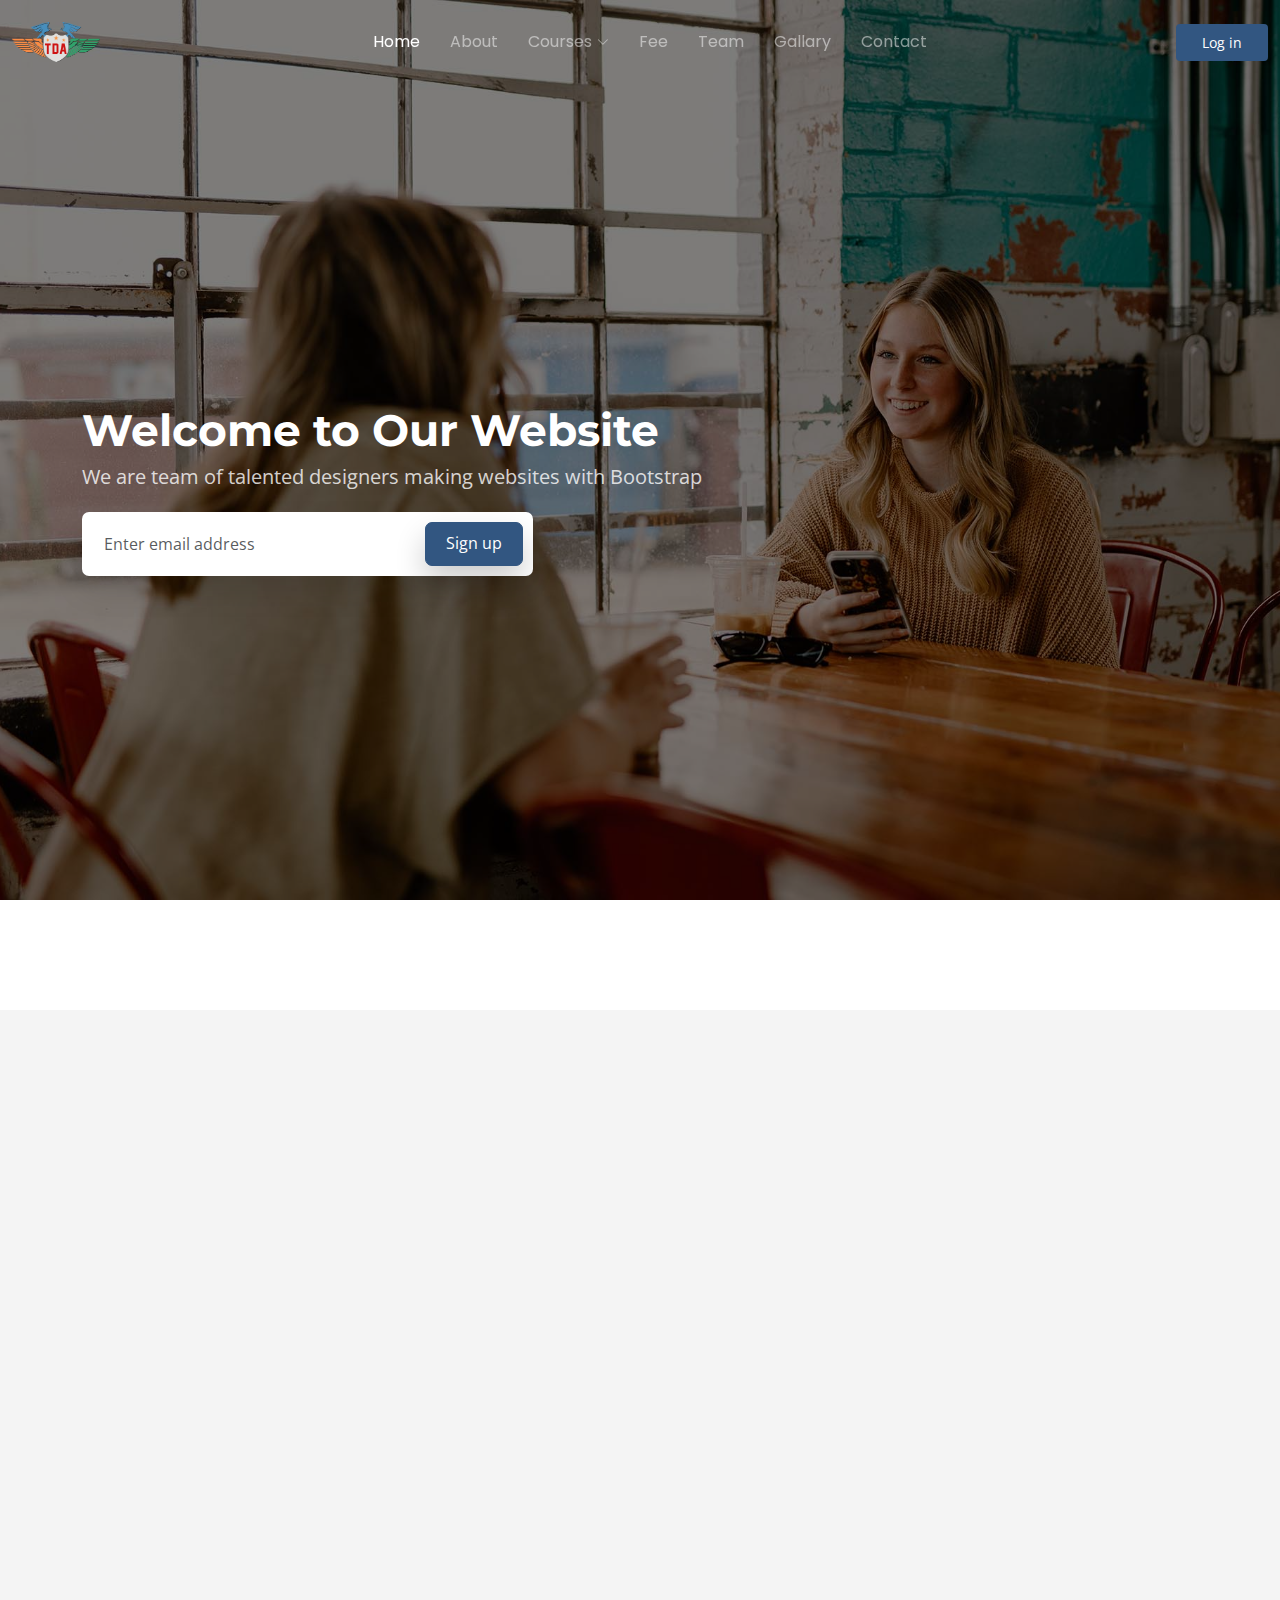
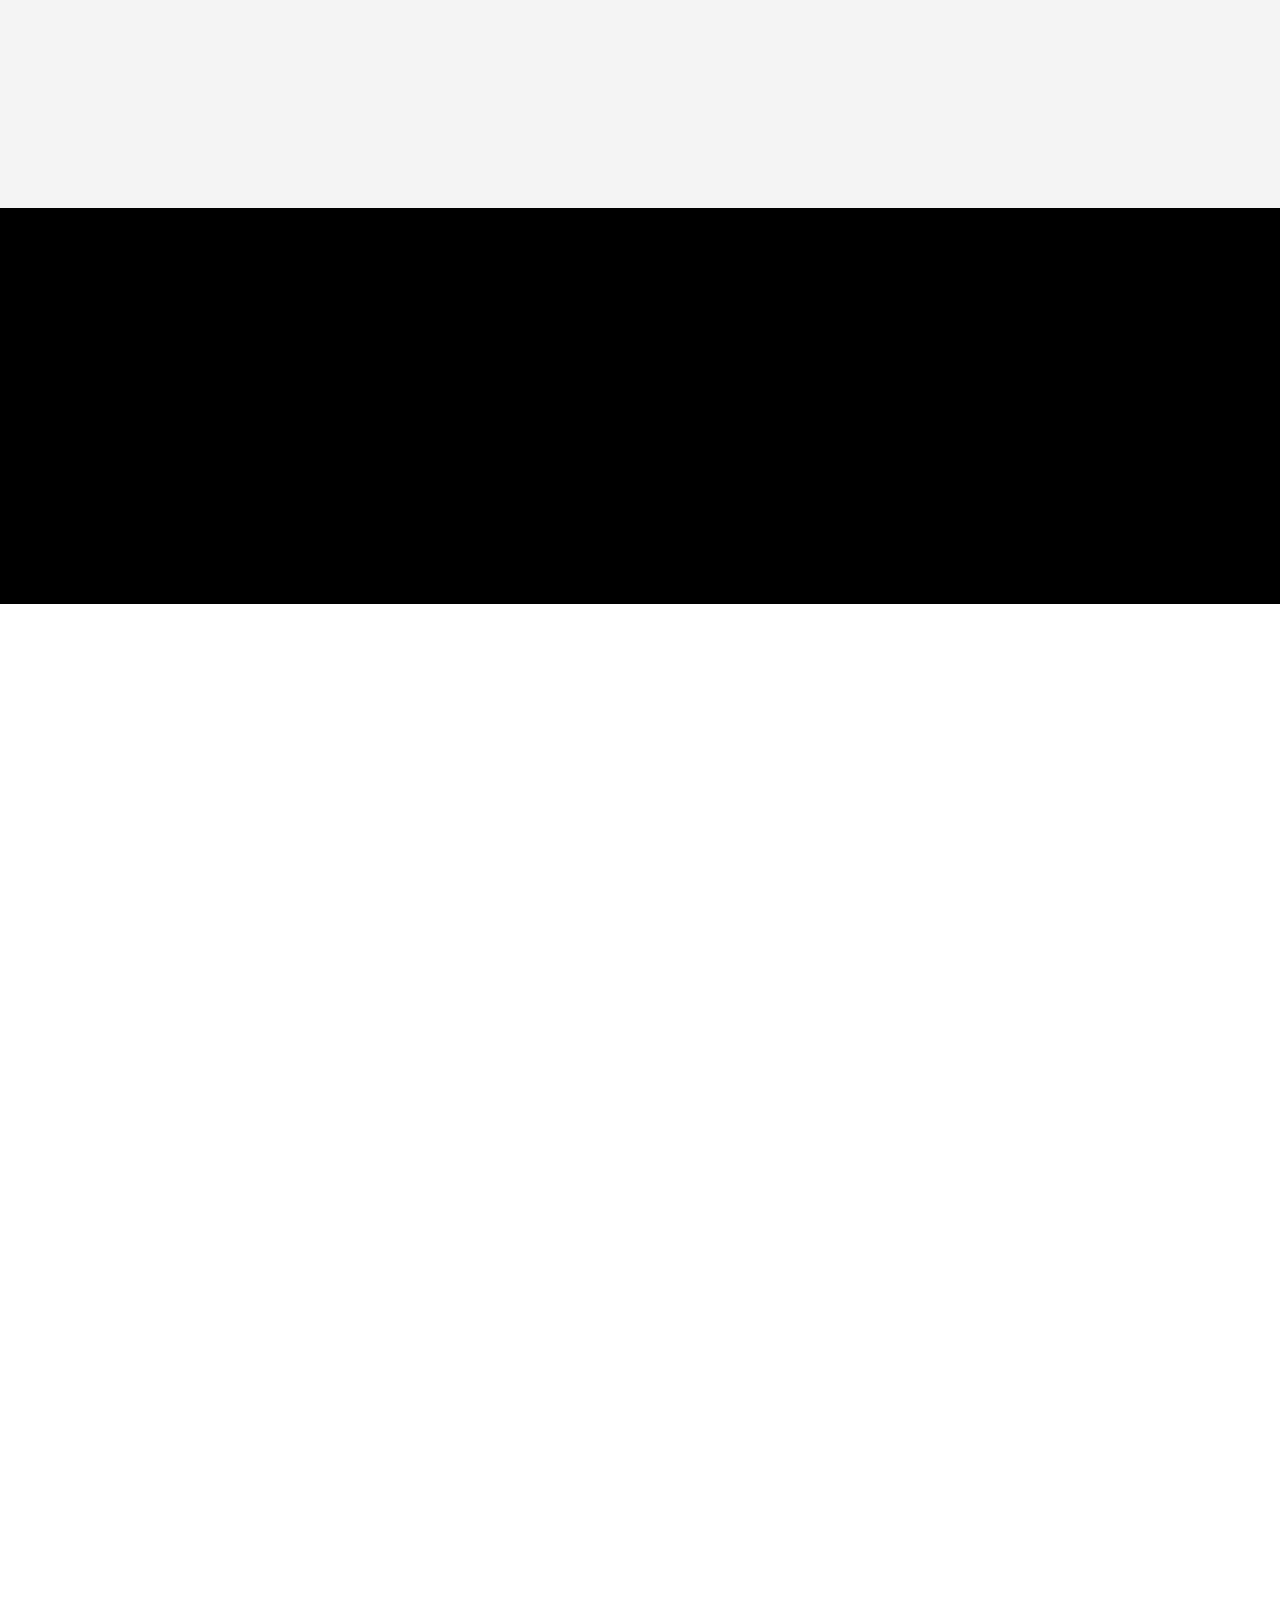
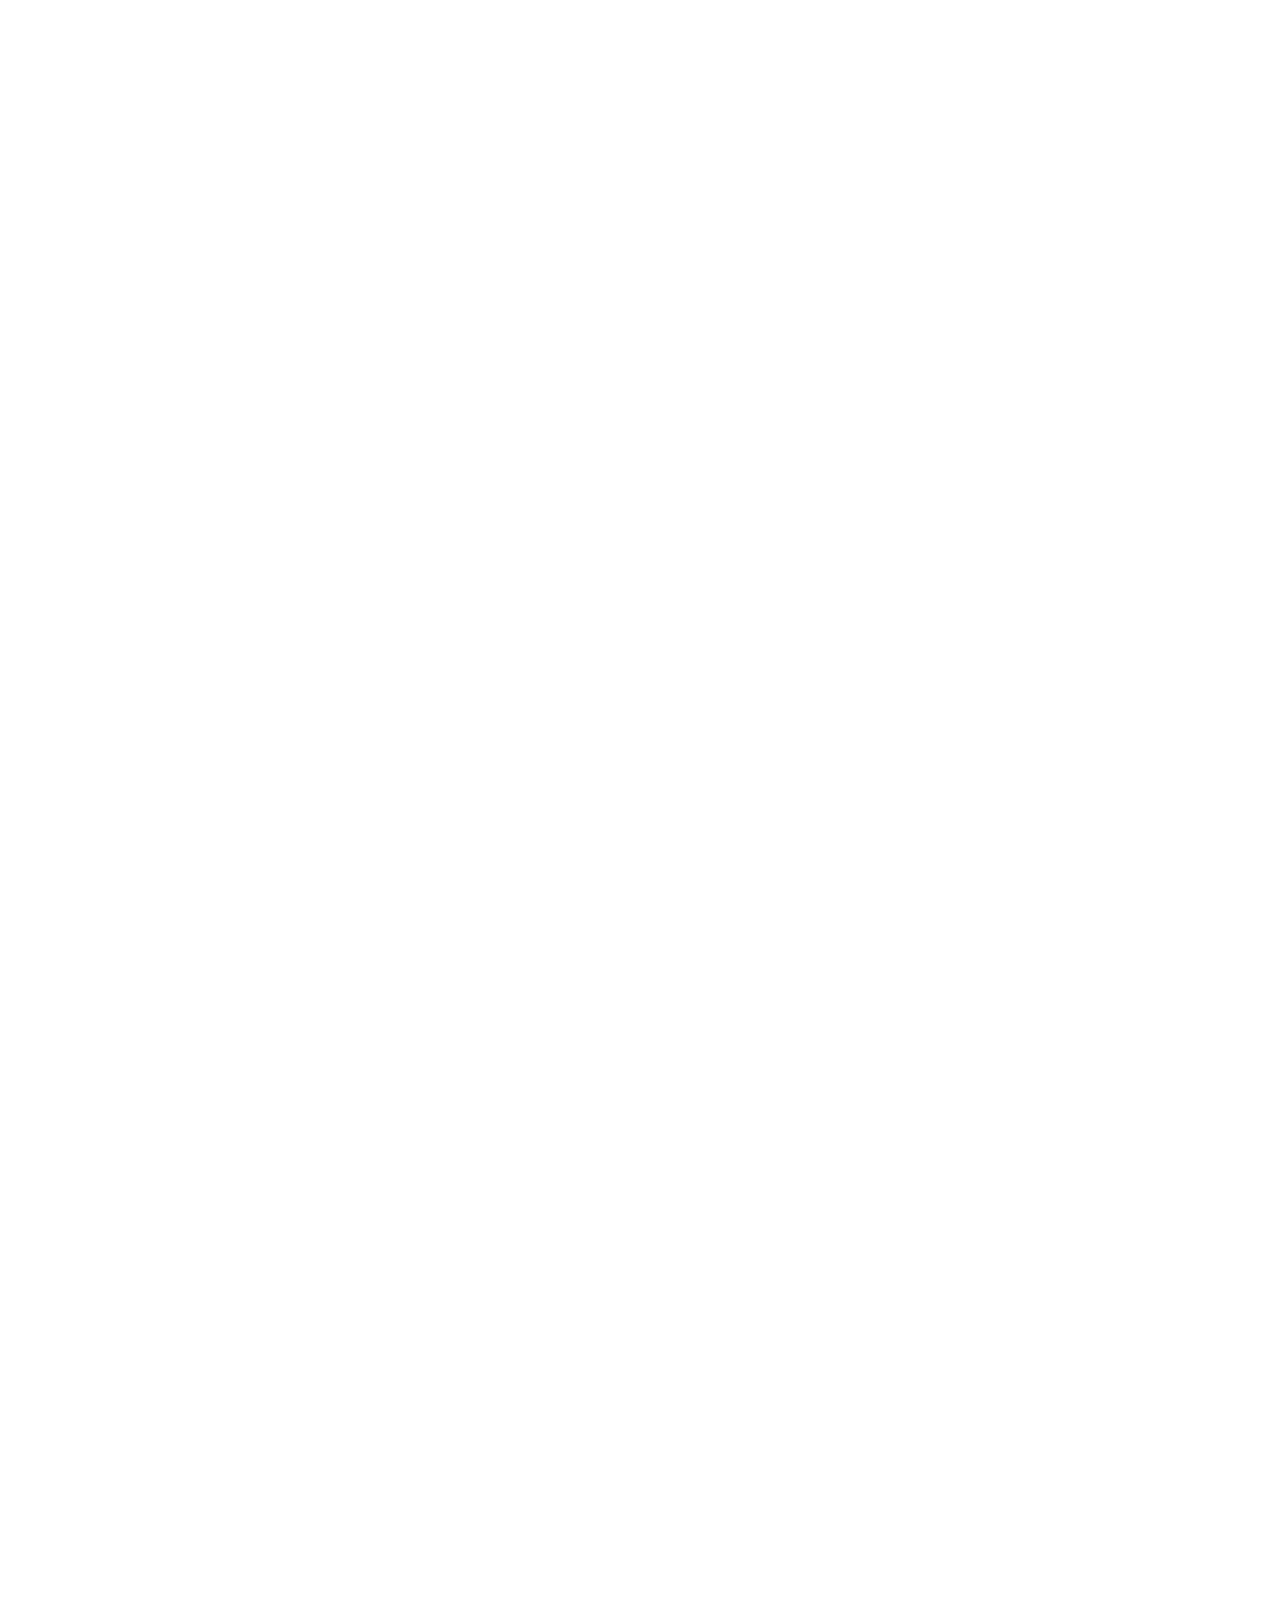
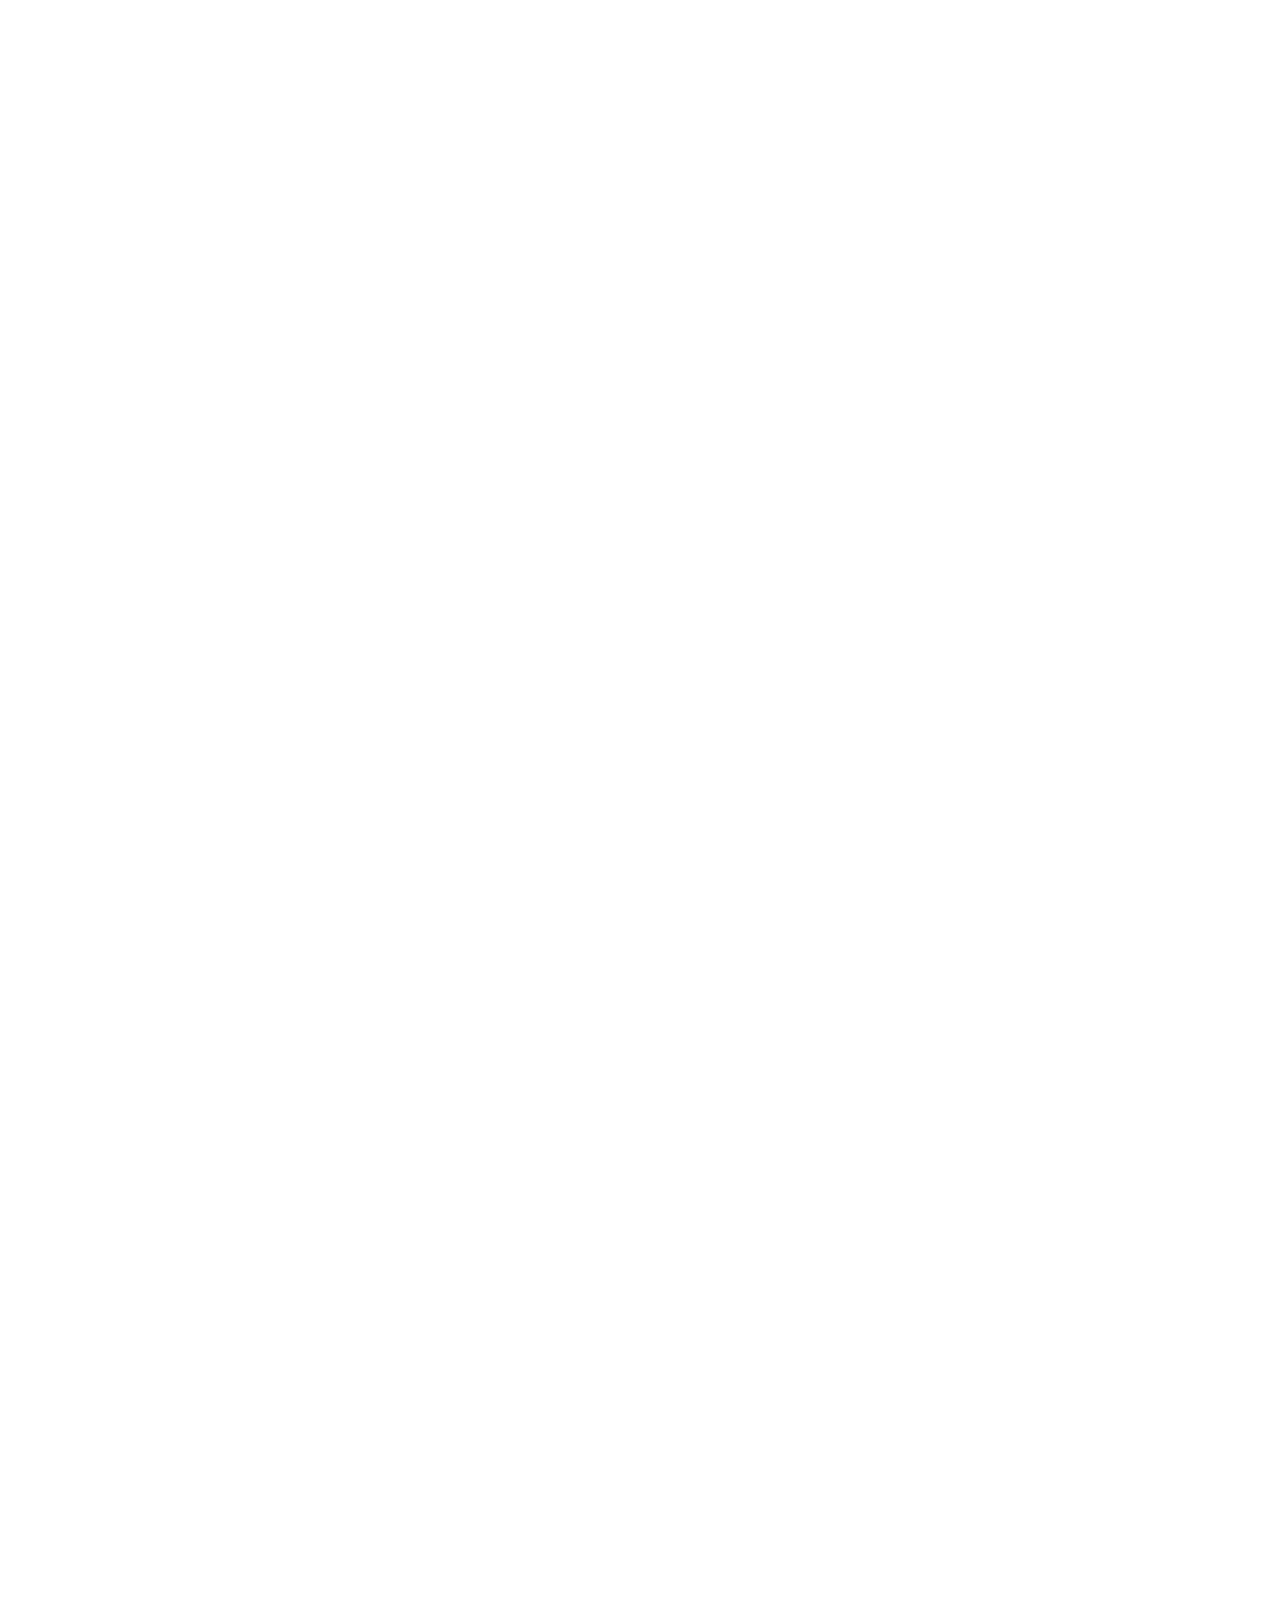
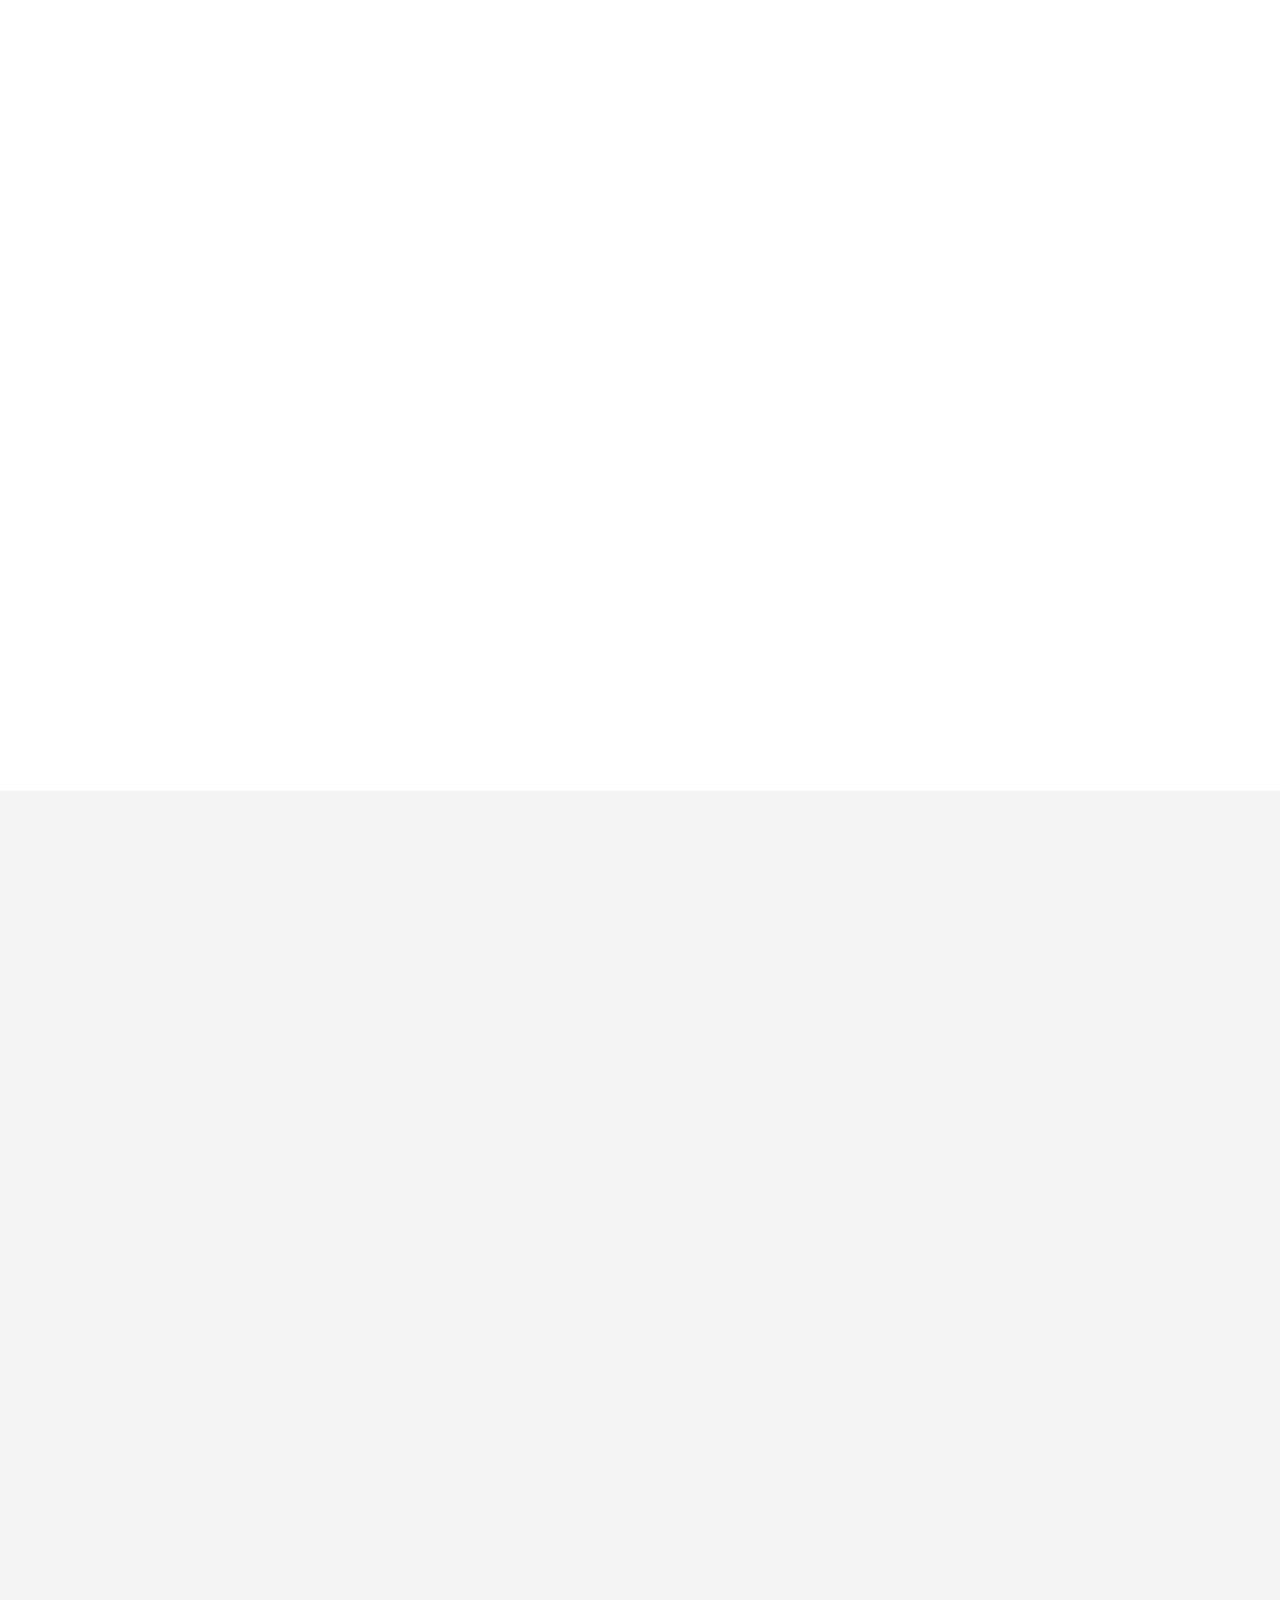
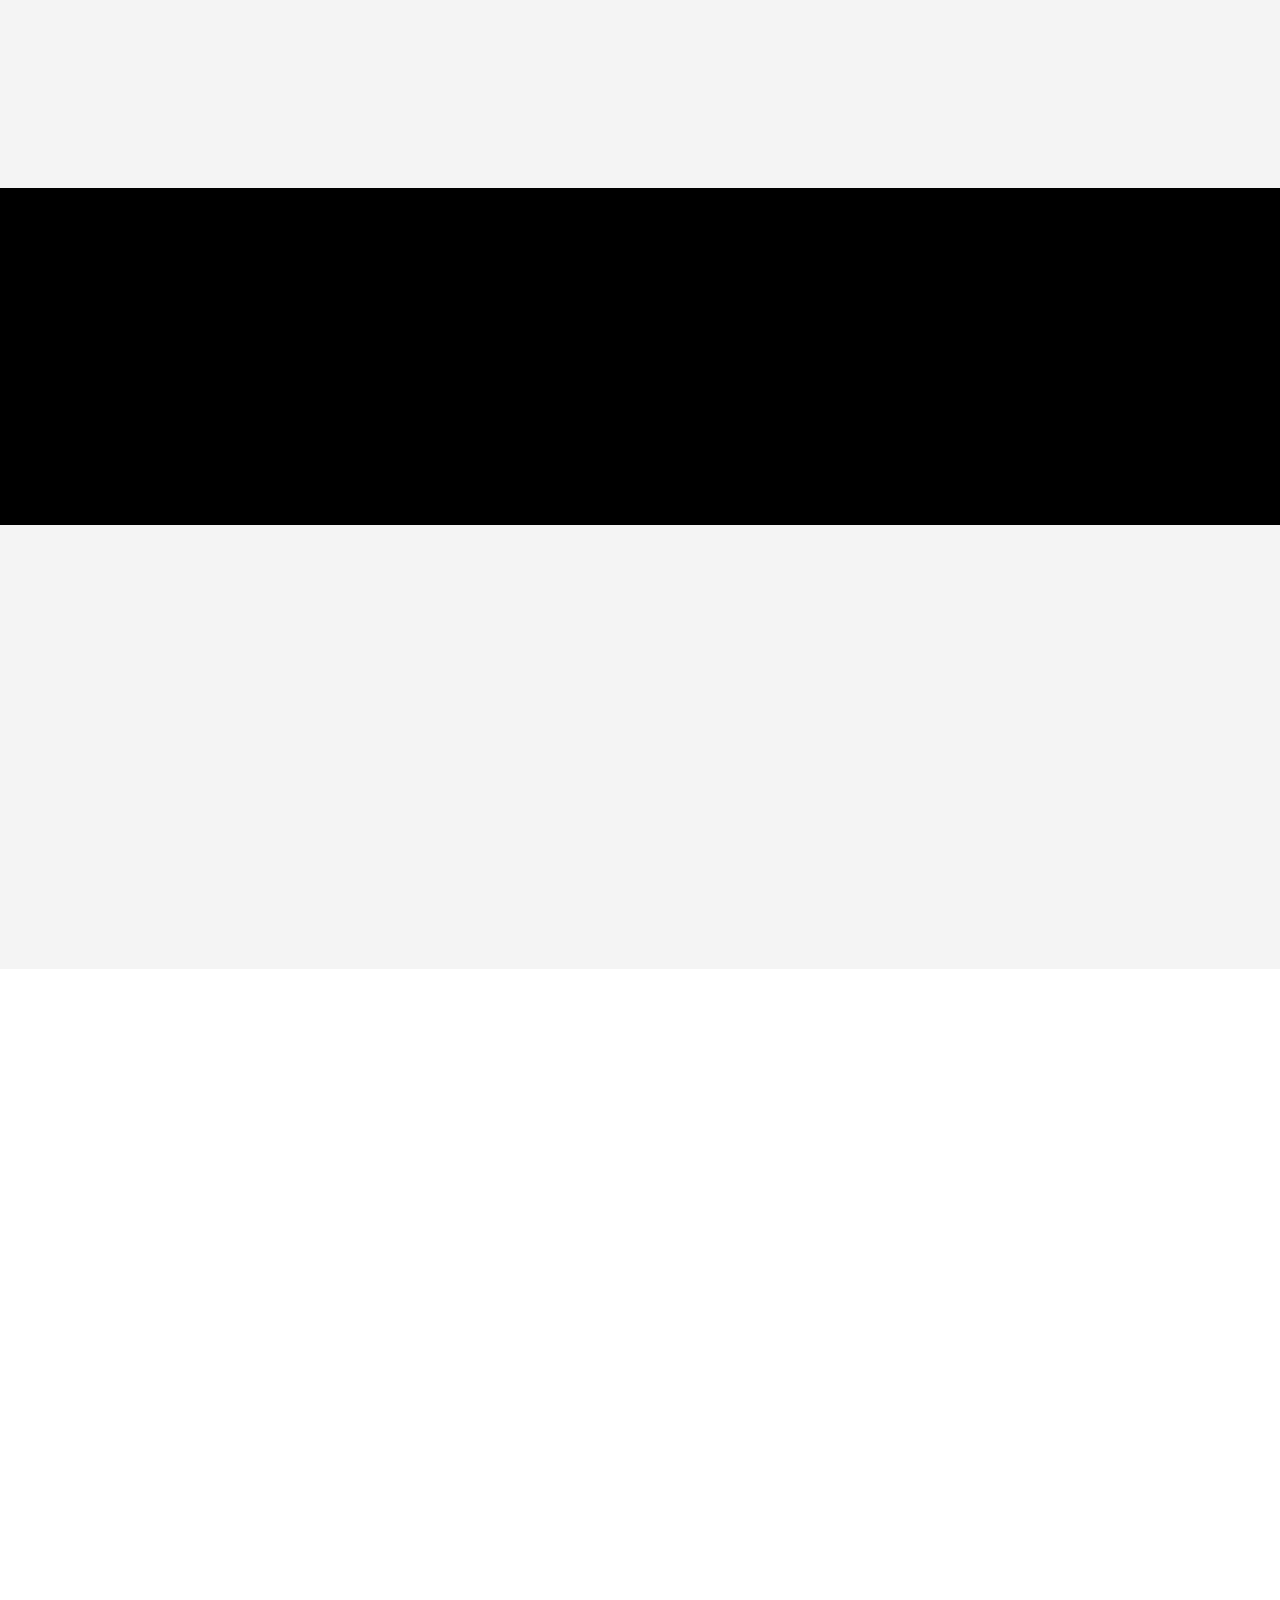
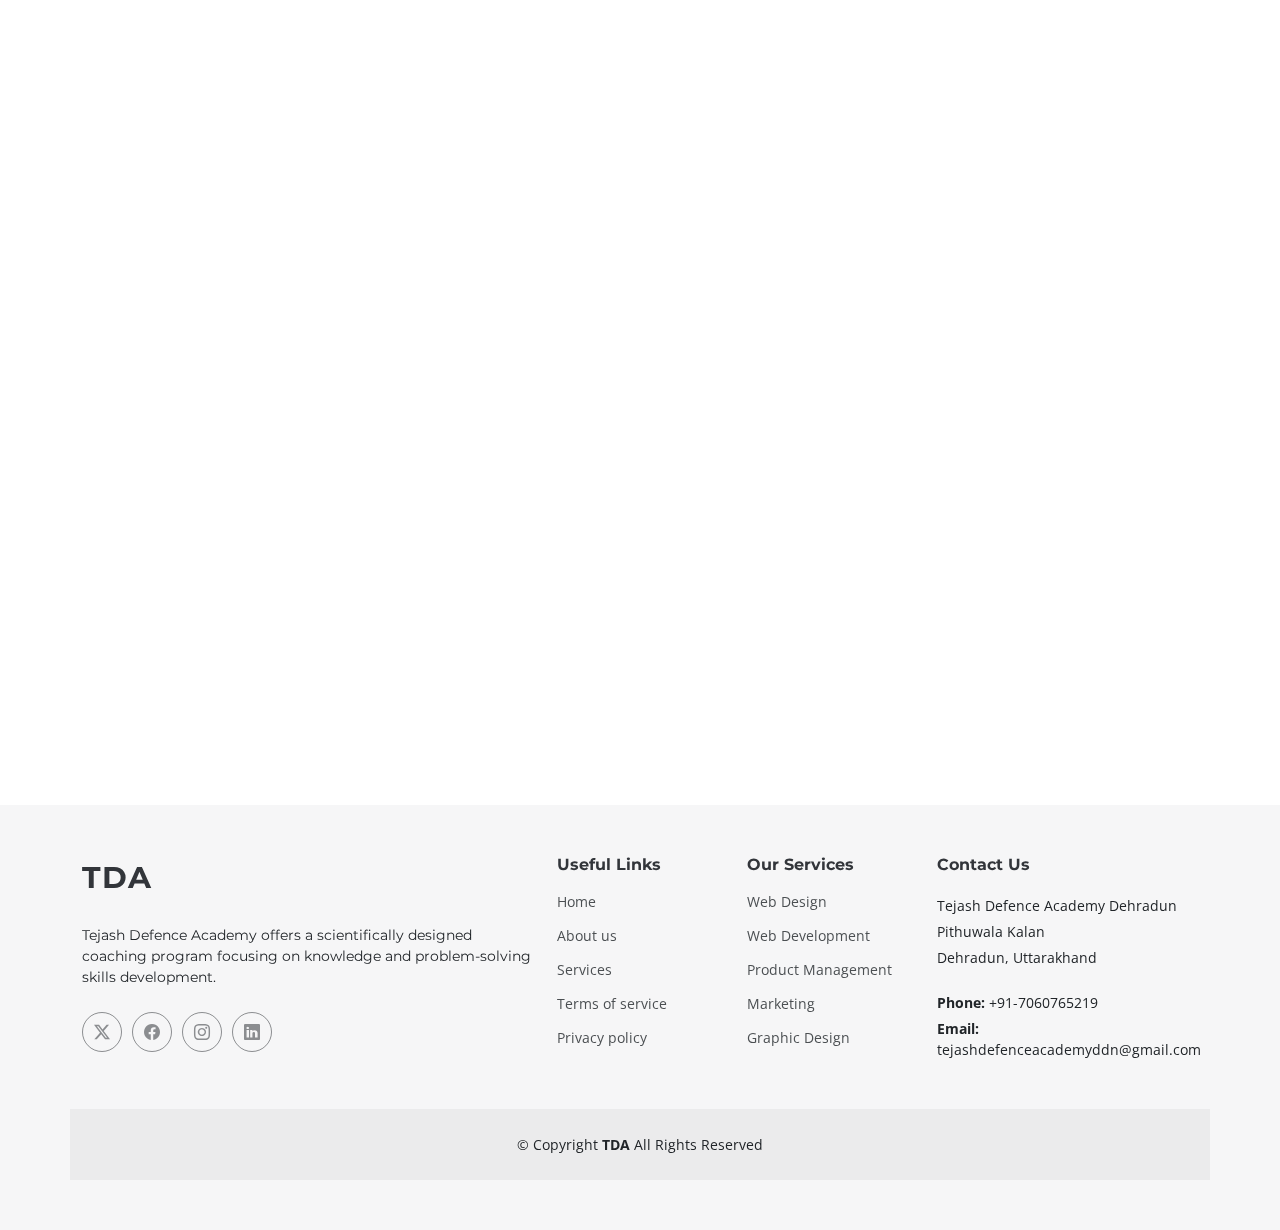
==== commit 56234cc5: "update" ====
--- a/index.html
+++ b/index.html
@@ -4,13 +4,15 @@
 <head>
   <meta charset="utf-8">
   <meta content="width=device-width, initial-scale=1.0" name="viewport">
-  <title>Home | EAD EDUCATIONAL GROUP</title>
+  
+  <title>Tejash Defence Academy Dehradun </title>
   <meta content="" name="description">
   <meta content="" name="keywords">
 
   <!-- Favicons -->
-  <link href="assets/img/favicon.png" rel="icon">
-  <link href="assets/img/apple-touch-icon.png" rel="apple-touch-icon">
+  <link rel="icon" type="image/x-icon" href="./assets/img/favicon.png">
+
+  <!-- <link href="assets/img/apple-touch-icon.png" rel="apple-touch-icon"> -->
 
   <!-- Fonts -->
   <link href="https://fonts.googleapis.com" rel="preconnect">
@@ -39,43 +41,37 @@
 
       <a href="index.html" class="logo d-flex align-items-center me-auto me-xl-0">
         <!-- Uncomment the line below if you also wish to use an image logo -->
-        <!-- <img src="assets/img/logo.png" alt=""> -->
-        <h1 class="sitename">EADGROUP</h1><span>.</span>
+        <img src="assets/img/logo.png" alt="tejash defence academy dehradun">
+        <!-- <h1 class="sitename">EADGROUP</h1><span>.</span> -->
       </a>
 
       <nav id="navmenu" class="navmenu">
         <ul>
           <li><a href="index.html#hero" class="active">Home</a></li>
           <li><a href="index.html#about">About</a></li>
-          <li><a href="index.html#services">Services</a></li>
-          <li><a href="index.html#portfolio">Courses</a></li>
-          <li><a href="index.html#pricing">Pricing</a></li>
-          <li><a href="index.html#team">Team</a></li>
-          <li><a href="blog.html">Blog</a></li>
-          <li class="dropdown"><a href="#"><span>Dropdown</span> <i class="bi bi-chevron-down toggle-dropdown"></i></a>
+          <li class="dropdown"><a href="#"><span>Courses</span> <i class="bi bi-chevron-down toggle-dropdown"></i></a>
             <ul>
-              <li><a href="#">Dropdown 1</a></li>
-              <li class="dropdown"><a href="#"><span>Deep Dropdown</span> <i
-                    class="bi bi-chevron-down toggle-dropdown"></i></a>
-                <ul>
-                  <li><a href="#">Deep Dropdown 1</a></li>
-                  <li><a href="#">Deep Dropdown 2</a></li>
-                  <li><a href="#">Deep Dropdown 3</a></li>
-                  <li><a href="#">Deep Dropdown 4</a></li>
-                  <li><a href="#">Deep Dropdown 5</a></li>
-                </ul>
-              </li>
-              <li><a href="#">Dropdown 2</a></li>
-              <li><a href="#">Dropdown 3</a></li>
-              <li><a href="#">Dropdown 4</a></li>
+             
+             <li><a href="#"> PYQ Papers</a></li>
+             <li><a href="#"> NDA Foundation</a></li>
+             <li><a href="#"> NDA Course</a></li>
+             <li><a href="#"> CDSE Course</a></li>
+             <li><a href="#">SSB Interview</a></li>
+              <li><a href="#">AirForce (X &amp; Y Group)</a></li>
+             <li><a href="#"> AFACT Batch 2024</a></li>
+              
             </ul>
           </li>
+          <li><a href="index.html#pricing">Fee</a></li>
+          <li><a href="index.html#team">Team</a></li>
+          <li><a href="blog.html">Gallary</a></li>
+          
           <li><a href="index.html#contact">Contact</a></li>
         </ul>
         <i class="mobile-nav-toggle d-xl-none bi bi-list"></i>
       </nav>
 
-      <a class="btn-getstarted" href="index.html#about">Get Started</a>
+      <a class="btn-getstarted" href="index.html#about">Log in</a>
 
     </div>
   </header>
@@ -170,7 +166,7 @@
 
               <div class="col-md-6" data-aos="fade-up" data-aos-delay="300">
                 <div class="icon-box">
-                  <i class="bi bi-clipboard-pulse"></i>
+                  <i class="bi bi-clipboard-pulse"></i> 
                   <h3>Rerum aperiam</h3>
                   <p>Autem saepe animi et aut aspernatur culpa facere. Rerum saepe rerum voluptates quia</p>
                 </div>
@@ -395,7 +391,7 @@
         <p>Necessitatibus eius consequatur ex aliquid fuga eum quidem sint consectetur velit</p>
       </div><!-- End Section Title -->
 
-      <div class="container">
+      <div class="container"> 
 
         <div class="isotope-layout" data-default-filter="*" data-layout="masonry" data-sort="original-order">
 
@@ -1119,8 +1115,9 @@
                 <div class="info-item" data-aos="fade" data-aos-delay="200">
                   <i class="bi bi-geo-alt"></i>
                   <h3>Address</h3>
-                  <p>A108 Adam Street</p>
-                  <p>New York, NY 535022</p>
+                 <p> Tejash Defence Academy Dehradun</p>
+                 <p> Pithuwala Kalan</p>
+                 <p> Dehradun, Uttarakhand</p>
                 </div>
               </div><!-- End Info Item -->
 
@@ -1128,8 +1125,8 @@
                 <div class="info-item" data-aos="fade" data-aos-delay="300">
                   <i class="bi bi-telephone"></i>
                   <h3>Call Us</h3>
-                  <p>+1 5589 55488 55</p>
-                  <p>+1 6678 254445 41</p>
+                  <p>+91-7060765219</p>
+                  <p>+91-7060765219</p>
                 </div>
               </div><!-- End Info Item -->
 
@@ -1137,8 +1134,8 @@
                 <div class="info-item" data-aos="fade" data-aos-delay="400">
                   <i class="bi bi-envelope"></i>
                   <h3>Email Us</h3>
-                  <p>info@example.com</p>
-                  <p>contact@example.com</p>
+                  <p>tejashdefenceacademyddn@gmail.com</p>
+                  
                 </div>
               </div><!-- End Info Item -->
 
@@ -1146,8 +1143,8 @@
                 <div class="info-item" data-aos="fade" data-aos-delay="500">
                   <i class="bi bi-clock"></i>
                   <h3>Open Hours</h3>
-                  <p>Monday - Friday</p>
-                  <p>9:00AM - 05:00PM</p>
+                  <p>Monday - saturday</p>
+                  <p>9:00AM - 08:00PM</p>
                 </div>
               </div><!-- End Info Item -->
 
@@ -1196,16 +1193,18 @@
 
   </main>
 
+
+
+
   <footer id="footer" class="footer position-relative">
 
     <div class="container footer-top">
       <div class="row gy-4">
         <div class="col-lg-5 col-md-12 footer-about">
           <a href="index.html" class="logo d-flex align-items-center">
-            <span class="sitename">Append</span>
+            <span class="sitename">TDA</span>
           </a>
-          <p>Cras fermentum odio eu feugiat lide par naso tierra. Justo eget nada terra videa magna derita valies darta
-            donna mare fermentum iaculis eu non diam phasellus.</p>
+          <p>Tejash Defence Academy offers a scientifically designed coaching program focusing on knowledge and problem-solving skills development.</p>
           <div class="social-links d-flex mt-4">
             <a href=""><i class="bi bi-twitter-x"></i></a>
             <a href=""><i class="bi bi-facebook"></i></a>
@@ -1238,25 +1237,19 @@
 
         <div class="col-lg-3 col-md-12 footer-contact text-center text-md-start">
           <h4>Contact Us</h4>
-          <p>A108 Adam Street</p>
-          <p>New York, NY 535022</p>
-          <p>United States</p>
-          <p class="mt-4"><strong>Phone:</strong> <span>+1 5589 55488 55</span></p>
-          <p><strong>Email:</strong> <span>info@example.com</span></p>
+          <p>Tejash Defence Academy Dehradun</p>
+          <p>Pithuwala Kalan</p>
+          <p>Dehradun, Uttarakhand</p>
+          <p class="mt-4"><strong>Phone:</strong> <span>+91-7060765219</span></p>
+          <p><strong>Email:</strong> <span>tejashdefenceacademyddn@gmail.com</span></p>
         </div>
 
       </div>
     </div>
 
     <div class="container copyright text-center mt-4">
-      <p>© <span>Copyright</span> <strong class="sitename">Append</strong> <span>All Rights Reserved</span></p>
-      <div class="credits">
-        <!-- All the links in the footer should remain intact. -->
-        <!-- You can delete the links only if you've purchased the pro version. -->
-        <!-- Licensing information: https://bootstrapmade.com/license/ -->
-        <!-- Purchase the pro version with working PHP/AJAX contact form: [buy-url] -->
-        Designed by <a href="https://bootstrapmade.com/">BootstrapMade</a>
-      </div>
+      <p>© <span>Copyright</span> <strong class="sitename">TDA</strong> <span>All Rights Reserved</span></p>
+      
     </div>
 
   </footer>
--- a/assets/css/main.css
+++ b/assets/css/main.css
@@ -65,7 +65,7 @@
 .header {
   color: var(--default-color);
   background-color: var(--background-color);
-  padding: 20px 0;
+  padding: 12px 0;
   transition: all 0.5s;
   z-index: 997;
 }
@@ -75,7 +75,7 @@
 }
 
 .header .logo img {
-  max-height: 36px;
+  max-height: 40px;
   margin-right: 8px;
 }
 
@@ -2478,6 +2478,15 @@
 .blog-details .meta-bottom .share i {
   padding-left: 5px;
 }
+#blog-posts article .post-img img{
+  transition: all 0.5s ;
+  opacity: 0.7;
+}
+#blog-posts article:hover .post-img img{
+  transform: scale(105%);
+  transition: all 0.5s ;
+  opacity: 1;
+}
 
 /*--------------------------------------------------------------
 # Blog Author Section
@@ -2499,7 +2508,7 @@
 .blog-author h4 {
   font-weight: 600;
   font-size: 20px;
-  margin-bottom: 0px;
+  margin-bottom: 0px; 
   padding: 0;
   color: color-mix(in srgb, var(--default-color), transparent 20%);
 }
